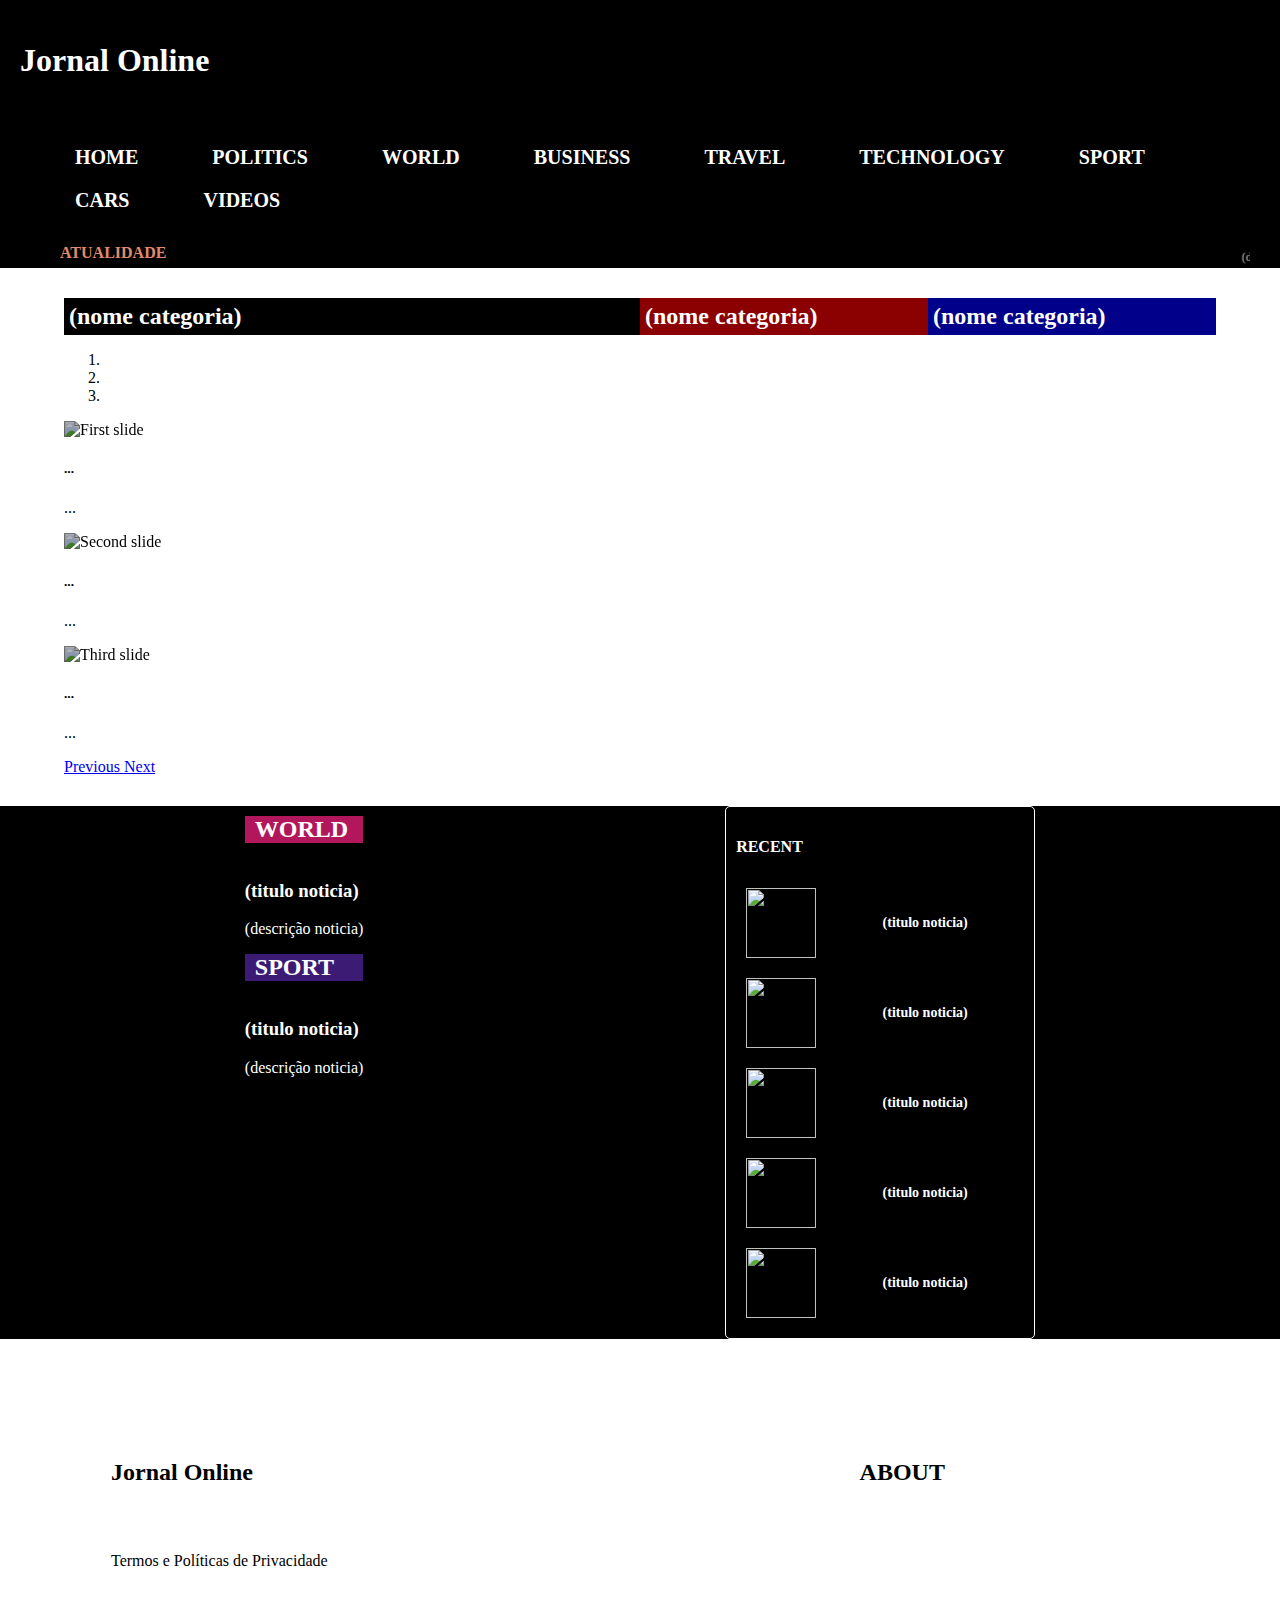
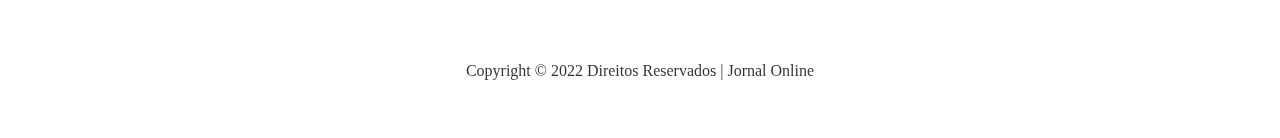
==== index.html @ f09ad340 "principal" ====
<!DOCTYPE html>
<html lang="en">
<head>
    <meta charset="UTF-8">
    <meta http-equiv="X-UA-Compatible" content="IE=edge">
    <meta name="viewport" content="width=device-width, initial-scale=1.0">
    <title>Jornal Online</title>
    <link rel="stylesheet" href="https://use.fontawesome.com/releases/v5.7.1/css/all.css" integrity="sha384-fnmOCqbTlWIlj8LyTjo7mOUStjsKC4pOpQbqyi7RrhN7udi9RwhKkMHpvLbHG9Sr" crossorigin="anonymous">
    <link rel="stylesheet" href="https://maxcdn.bootstrapcdn.com/bootstrap/4.0.0/css/bootstrap.min.css" integrity="sha384-Gn5384xqQ1aoWXA+058RXPxPg6fy4IWvTNhOE263XmFcJlSAwiGgFAW/dAiS6JXm" crossorigin="anonymous">
    <link rel="stylesheet" type="text/css" href="css/style.css">
</head>
<body>
    <header>
        <div class="website-header">
            <h1>Jornal Online</h1>
            <div class="social-icons">
                <i class = "fab fa-facebook"></i>
                <i class = "fab fa-twitter"></i>
                <i class = "fab fa-instagram"></i>
                <i class = "fab fa-linkedin-in"></i>
                <i class="fab fa-youtube"></i>
            </div>
        </div>

        <nav class="navbar navbar-expand-md ">
            <!-- Brand -->
            
            <!-- Navbar links -->
            <div class="collapse navbar-collapse" id="collapsibleNavbar">
                <ul class="navbar-nav">
                <li class="nav-item">
                    <a class="nav-link" href="#">HOME</a>
                </li>
                <li class="nav-item">
                    <a class="nav-link" href="#">POLITICS</a>
                </li>
                <li class="nav-item">
                    <a class="nav-link" href="#">WORLD</a>
                </li> 
                    <li class="nav-item">
                    <a class="nav-link" href="#">BUSINESS</a>
                </li>
                <li class="nav-item">
                    <a class="nav-link" href="#">TRAVEL</a>
                </li>
                <li class="nav-item">
                    <a class="nav-link" href="#">TECHNOLOGY</a>
                </li> 
                    <li class="nav-item">
                    <a class="nav-link" href="#">SPORT</a>
                </li>
                <li class="nav-item">
                    <a class="nav-link" href="#">CARS</a>
                </li>
                <li class="nav-item">
                    <a class="nav-link" href="#">VIDEOS</a>
                </li> 
                </ul>
            </div> 
        </nav>

        <div class="breaking-news-section">
            <span id="btext">ATUALIDADE</span>
            <marquee direction="left" onmouseover="this.stop()" onmouseout="this.start()">
                <a href="#" class="breaking-news">
                    <p class="bntime">(data)</p>
                    (titulo noticia)
                </a>
                <a href="#" class="breaking-news">
                    <p class="bntime">(data)</p>
                    (titulo noticia)
                </a>
                <a href="#" class="breaking-news">
                    <p class="bntime">(data)</p>
                    (titulo noticia)
                </a>
            </marquee>
        </div>
    </header>

    <main>
        <article id="popular-news">
            <div id="featured">
                <h2>(nome categoria)</h2>
                <div id="carouselExampleIndicators" class="carousel slide" data-ride="carousel">
                    <ol class="carousel-indicators">
                      <li data-target="#carouselExampleIndicators" data-slide-to="0" class="active"></li>
                      <li data-target="#carouselExampleIndicators" data-slide-to="1"></li>
                      <li data-target="#carouselExampleIndicators" data-slide-to="2"></li>
                    </ol>
                    <div class="carousel-inner">
                      <div class="carousel-item active">
                        <img class="d-block w-100" src="..." alt="First slide">
                        <div class="carousel-caption d-none d-md-block">
                            <h5>...</h5>
                            <p>...</p>
                          </div>
                      </div>
                      <div class="carousel-item">
                        <img class="d-block w-100" src="..." alt="Second slide">
                        <div class="carousel-caption d-none d-md-block">
                            <h5>...</h5>
                            <p>...</p>
                          </div>
                      </div>
                      <div class="carousel-item">
                        <img class="d-block w-100" src="..." alt="Third slide">
                        <div class="carousel-caption d-none d-md-block">
                            <h5>...</h5>
                            <p>...</p>
                          </div>
                      </div>
                    </div>
                    <a class="carousel-control-prev" href="#carouselExampleIndicators" role="button" data-slide="prev">
                      <span class="carousel-control-prev-icon" aria-hidden="true"></span>
                      <span class="sr-only">Previous</span>
                    </a>
                    <a class="carousel-control-next" href="#carouselExampleIndicators" role="button" data-slide="next">
                      <span class="carousel-control-next-icon" aria-hidden="true"></span>
                      <span class="sr-only">Next</span>
                    </a>
                  </div>
            </div>
            <div id="latest">
                <h2>(nome categoria)</h2>
                <section class="news">
                    <div class="news-container">
                        <img src="" alt="">
                        <p class="popular-news-text"></p>
                    </div>
                </section>
                <section class="news">
                    <div class="news-container">
                        <img src="" alt="">
                        <p class="popular-news-text"></p>
                    </div>
                </section>
            </div>
            <div id="our-picks">
                <h2>(nome categoria)</h2>
                <section class="news">
                    <div class="news-container">
                        <img src="" alt="">
                        <p class="popular-news-text"></p>
                    </div>
                </section>
            </div>
        </article>

        <section class="more-news">
            <div class="new-section">
                <article class="world">
                    <h2>WORLD</h2>
                    <img src="">
                    <h3>(titulo noticia)</h3>
                    <p>(descrição noticia)</p>
                </article>
                <article class="sport">
                    <h2>SPORT</h2>
                    <img src="">
                    <h3>(titulo noticia)</h3>
                    <p>(descrição noticia)</p>
                </article>
            </div>
            <aside>
                <h4>RECENT</h4>
                <div class="recent-news">
                    <img src="">
                    <p>(titulo noticia)</p>
                </div>
                <div class="recent-news">
                    <img src="">
                    <p>(titulo noticia)</p>
                </div>
                <div class="recent-news">
                    <img src="">
                    <p>(titulo noticia)</p>
                </div>
                <div class="recent-news">
                    <img src="">
                    <p>(titulo noticia)</p>
                </div>
                <div class="recent-news">
                    <img src="">
                    <p>(titulo noticia)</p>
                </div>
            </aside>
        </section>
    </main>

    <footer>
        <div class="footer-container">
            <div class = "footer-left">
                <h2>Jornal Online</h2>
                <p></p>

                <span>Termos e Políticas de Privacidade</span></a>
            </div>

            <section class="about">
                <h2>ABOUT</h2>
                <div class="social-icons-footer">
                    <i class = "fab fa-facebook"></i>
                    <i class = "fab fa-twitter"></i>
                    <i class = "fab fa-instagram"></i>
                    <i class = "fab fa-linkedin-in"></i>
                    <i class="fab fa-youtube"></i>
                </div>
            </section>
        </div>
        <p>Copyright &copy; 2022 Direitos Reservados | Jornal Online</p>
    </footer>
</body>
</html>
---- css/style.css ----
:root{
    --colorBrown:#e08b6c;
}

body{
    padding: 0;
    margin: 0;
}

header{
    background-color: #000000;
    color: #ffffff;
}

.website-header{
    padding: 20px;
    height: 80px;
    display: flex;
    flex-wrap: wrap;
}

.website-header h1{
    margin: auto 0;
}

.social-icons{
    text-align: right;
    flex-grow: 1;
}

.social-icons i{
    margin: 0 7px;
    cursor: pointer;
}

#nav{
    background-color: #000000;
    height: 50px;
    margin-bottom: 20px;
}

#nav ul{
    margin: 20px 0 0 0;
}

.navbar-nav li{
    list-style: none;
    display: inline-block;
    padding: 10px 35px;
}

.navbar-nav li a{
    color: #fff;
    text-decoration: none;
    font-size: 20px;
    text-transform: uppercase;
    font-weight: 800;
}

.navbar-nav li a:hover{
    color: var(--colorBrown);
}

.breaking-news-section{
    padding: 0 30px 0 60px;
    display: flex;
    height: 30px;
}

#btext{
    width: 200px;
    font-size: 16px;
    text-transform: uppercase;
    color: var(--colorBrown);
    font-weight: 600;
    margin: auto 0;
}

.breaking-news{
    padding: 0 30px;
    color: #fff;
    font-weight: 800;
    display: inline-block;
    margin: auto 0;
}

.breaking-news:hover, .social-icons i:hover{
    color: var(--colorBrown);
    cursor: pointer;
}

.bntime{
    display: inline-block;
    color: rgba(255, 255, 255, 0.5);
    padding: 0 10px;
    font-size: 12px;

}

#popular-news{
    display: flex;
    flex-wrap: wrap;
    margin: 30px 5%;
}

#popular-news img{
    width: 100%;
    filter: brightness(0.7);
}

#popular-news h2{
    margin: 0;
    padding: 5px;
    color: #fff;
}

#featured h2{
    background-color: #000000;
}

#latest h2{
    background-color: darkred;
}

#our-picks h2{
    background-color: darkblue;
}

.carousel, .news-container{
    position: relative;
}

.popular-news-text{
    font-size: 14px;
    position: absolute;
    color: #fff;
    z-index: 2;
    bottom: 5px;
    font-size: 24px;
    font-weight: bolder;
    padding: 0 10px;
    transition-duration: 500ms;
}

#featured{
    flex: 2;
}

#latest, #our-picks{
    flex: 1;
}

.news-container:hover{
    cursor: pointer;
}

.news-container:hover > .popular-news-text{
    bottom: 10px;
}

.more-news{
    display: flex;
    flex-wrap: wrap;
    background-color: #000000;
    justify-content: space-around;
    color: #fff;
    padding: 0 5%;
    text-align: justify;
}

.more-news img{
    width: 100%;
}

.news-section{
    display: flex;
    flex-wrap: wrap;
    flex-basis: 70%;
    justify-content: space-between;
}

aside{
    flex-basis: 25%;
    padding: 10px;
    border: 1px solid #fff;
    margin: auto 0;
    border-radius: 5px;
}

.world, .sport{
    flex-basis: 45%;
}

.world h2{
    background-color: #b2175b;
    padding: 0 10px;
    margin: 10px 0 0 0;
}

.sport h2{
    background-color: #3c1b75;
    padding: 0 10px;
    margin: 10px 0 0 0;
}

.recent-news{
    display: flex;
}

.recent-news img{
    width: 70px;
    height: 70px;
    margin: 10px;
}

.recent-news p{
    font-size: 14px;
    font-weight: bold;
    margin: auto;
}

footer{
    background: #fff;
    color: #000000;
    padding: 30px;
}

.footer-container{
    display: flex;
    padding: 5%;
    justify-content: space-between;
    flex-wrap: wrap;
}

footer h2{
    padding: 10px 0;
}

.footer-left{
    margin: 0 20px;
    flex: 1;
}

.footer-left span{
    color: #000000;
}

.footer-container section{
    flex-basis: 30%;
}

.social-icons-footer{
    font-size: 37px;
    padding: 5px;
}

footer p{
    padding: 10px 0;
    line-height: 1.3;
}

footer > p{
    text-align: center;
    opacity: 0.8;
    margin-top: 20px;
}

@media only screen and (max-width: 600px){
    .website-header h1{
        font-size: 15px;
    }

    .breaking-news-section{
        padding: 10px;
        flex-wrap: wrap;
        height: 70px;
    }

    .navbar-collapse{
        background-color: #000000;
        z-index: 16;
    }

    #featured{
        flex: auto;
    }

    .news-section, aside, .world, .sport, .footer-container section{
        flex-basis: 100%;
    }

    .footer-container section{
        padding: 15px 0;
    }

    aside{
        border-width: 0;
    }
}
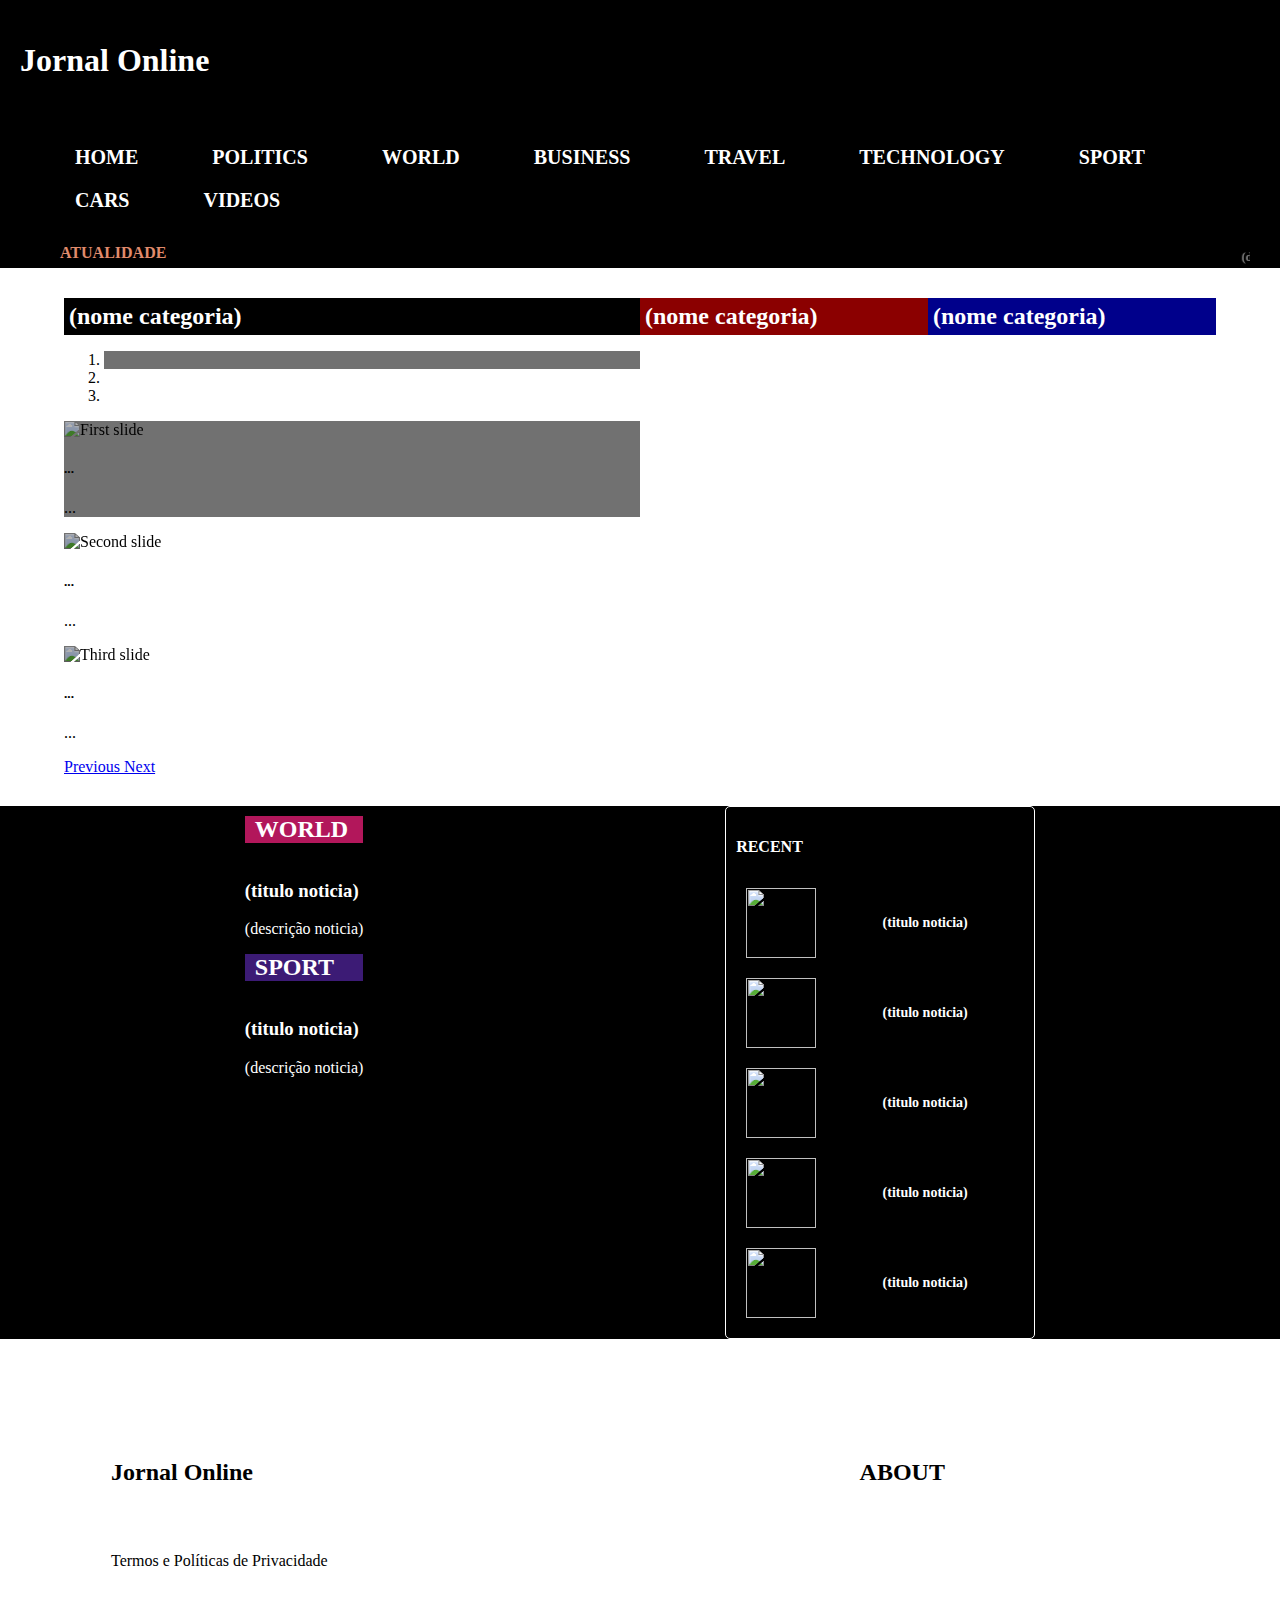
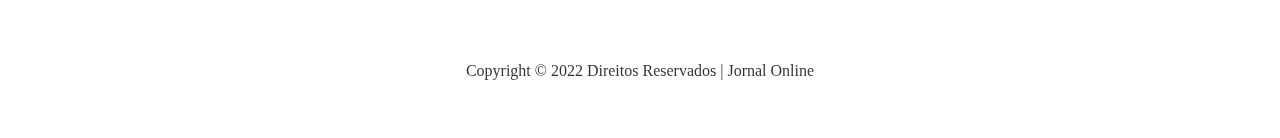
==== commit 9b1c127a: "add página carros + organização de ficheiros" ====
--- a/index.html
+++ b/index.html
@@ -1,214 +1,258 @@
 <!DOCTYPE html>
 <html lang="en">
-<head>
-    <meta charset="UTF-8">
-    <meta http-equiv="X-UA-Compatible" content="IE=edge">
-    <meta name="viewport" content="width=device-width, initial-scale=1.0">
+  <head>
+    <meta charset="UTF-8" />
+    <meta http-equiv="X-UA-Compatible" content="IE=edge" />
+    <meta name="viewport" content="width=device-width, initial-scale=1.0" />
     <title>Jornal Online</title>
-    <link rel="stylesheet" href="https://use.fontawesome.com/releases/v5.7.1/css/all.css" integrity="sha384-fnmOCqbTlWIlj8LyTjo7mOUStjsKC4pOpQbqyi7RrhN7udi9RwhKkMHpvLbHG9Sr" crossorigin="anonymous">
-    <link rel="stylesheet" href="https://maxcdn.bootstrapcdn.com/bootstrap/4.0.0/css/bootstrap.min.css" integrity="sha384-Gn5384xqQ1aoWXA+058RXPxPg6fy4IWvTNhOE263XmFcJlSAwiGgFAW/dAiS6JXm" crossorigin="anonymous">
-    <link rel="stylesheet" type="text/css" href="css/style.css">
-</head>
-<body>
+    <link
+      rel="stylesheet"
+      href="https://use.fontawesome.com/releases/v5.7.1/css/all.css"
+      integrity="sha384-fnmOCqbTlWIlj8LyTjo7mOUStjsKC4pOpQbqyi7RrhN7udi9RwhKkMHpvLbHG9Sr"
+      crossorigin="anonymous"
+    />
+    <link
+      rel="stylesheet"
+      href="https://maxcdn.bootstrapcdn.com/bootstrap/4.0.0/css/bootstrap.min.css"
+      integrity="sha384-Gn5384xqQ1aoWXA+058RXPxPg6fy4IWvTNhOE263XmFcJlSAwiGgFAW/dAiS6JXm"
+      crossorigin="anonymous"
+    />
+    <link rel="stylesheet" type="text/css" href="css/styles.css" />
+  </head>
+  <body>
     <header>
-        <div class="website-header">
-            <h1>Jornal Online</h1>
-            <div class="social-icons">
-                <i class = "fab fa-facebook"></i>
-                <i class = "fab fa-twitter"></i>
-                <i class = "fab fa-instagram"></i>
-                <i class = "fab fa-linkedin-in"></i>
-                <i class="fab fa-youtube"></i>
-            </div>
-        </div>
-
-        <nav class="navbar navbar-expand-md ">
-            <!-- Brand -->
-            
-            <!-- Navbar links -->
-            <div class="collapse navbar-collapse" id="collapsibleNavbar">
-                <ul class="navbar-nav">
-                <li class="nav-item">
-                    <a class="nav-link" href="#">HOME</a>
-                </li>
-                <li class="nav-item">
-                    <a class="nav-link" href="#">POLITICS</a>
-                </li>
-                <li class="nav-item">
-                    <a class="nav-link" href="#">WORLD</a>
-                </li> 
-                    <li class="nav-item">
-                    <a class="nav-link" href="#">BUSINESS</a>
-                </li>
-                <li class="nav-item">
-                    <a class="nav-link" href="#">TRAVEL</a>
-                </li>
-                <li class="nav-item">
-                    <a class="nav-link" href="#">TECHNOLOGY</a>
-                </li> 
-                    <li class="nav-item">
-                    <a class="nav-link" href="#">SPORT</a>
-                </li>
-                <li class="nav-item">
-                    <a class="nav-link" href="#">CARS</a>
-                </li>
-                <li class="nav-item">
-                    <a class="nav-link" href="#">VIDEOS</a>
-                </li> 
-                </ul>
-            </div> 
-        </nav>
-
-        <div class="breaking-news-section">
-            <span id="btext">ATUALIDADE</span>
-            <marquee direction="left" onmouseover="this.stop()" onmouseout="this.start()">
-                <a href="#" class="breaking-news">
-                    <p class="bntime">(data)</p>
-                    (titulo noticia)
-                </a>
-                <a href="#" class="breaking-news">
-                    <p class="bntime">(data)</p>
-                    (titulo noticia)
-                </a>
-                <a href="#" class="breaking-news">
-                    <p class="bntime">(data)</p>
-                    (titulo noticia)
-                </a>
-            </marquee>
-        </div>
+      <div class="website-header">
+        <h1>Jornal Online</h1>
+        <div class="social-icons">
+          <i class="fab fa-facebook"></i>
+          <i class="fab fa-twitter"></i>
+          <i class="fab fa-instagram"></i>
+          <i class="fab fa-linkedin-in"></i>
+          <i class="fab fa-youtube"></i>
+        </div>
+      </div>
+
+      <nav class="navbar navbar-expand-md">
+        <!-- Brand -->
+
+        <!-- Navbar links -->
+        <div class="collapse navbar-collapse" id="collapsibleNavbar">
+          <ul class="navbar-nav">
+            <li class="nav-item">
+              <a class="nav-link" href="#">HOME</a>
+            </li>
+            <li class="nav-item">
+              <a class="nav-link" href="#">POLITICS</a>
+            </li>
+            <li class="nav-item">
+              <a class="nav-link" href="#">WORLD</a>
+            </li>
+            <li class="nav-item">
+              <a class="nav-link" href="#">BUSINESS</a>
+            </li>
+            <li class="nav-item">
+              <a class="nav-link" href="#">TRAVEL</a>
+            </li>
+            <li class="nav-item">
+              <a class="nav-link" href="#">TECHNOLOGY</a>
+            </li>
+            <li class="nav-item">
+              <a class="nav-link" href="#">SPORT</a>
+            </li>
+            <li class="nav-item">
+              <a class="nav-link" href="./html/cars.html">CARS</a>
+            </li>
+            <li class="nav-item">
+              <a class="nav-link" href="#">VIDEOS</a>
+            </li>
+          </ul>
+        </div>
+      </nav>
+
+      <div class="breaking-news-section">
+        <span id="btext">ATUALIDADE</span>
+        <marquee
+          direction="left"
+          onmouseover="this.stop()"
+          onmouseout="this.start()"
+        >
+          <a href="#" class="breaking-news">
+            <p class="bntime">(data)</p>
+            (titulo noticia)
+          </a>
+          <a href="#" class="breaking-news">
+            <p class="bntime">(data)</p>
+            (titulo noticia)
+          </a>
+          <a href="#" class="breaking-news">
+            <p class="bntime">(data)</p>
+            (titulo noticia)
+          </a>
+        </marquee>
+      </div>
     </header>
 
     <main>
-        <article id="popular-news">
-            <div id="featured">
-                <h2>(nome categoria)</h2>
-                <div id="carouselExampleIndicators" class="carousel slide" data-ride="carousel">
-                    <ol class="carousel-indicators">
-                      <li data-target="#carouselExampleIndicators" data-slide-to="0" class="active"></li>
-                      <li data-target="#carouselExampleIndicators" data-slide-to="1"></li>
-                      <li data-target="#carouselExampleIndicators" data-slide-to="2"></li>
-                    </ol>
-                    <div class="carousel-inner">
-                      <div class="carousel-item active">
-                        <img class="d-block w-100" src="..." alt="First slide">
-                        <div class="carousel-caption d-none d-md-block">
-                            <h5>...</h5>
-                            <p>...</p>
-                          </div>
-                      </div>
-                      <div class="carousel-item">
-                        <img class="d-block w-100" src="..." alt="Second slide">
-                        <div class="carousel-caption d-none d-md-block">
-                            <h5>...</h5>
-                            <p>...</p>
-                          </div>
-                      </div>
-                      <div class="carousel-item">
-                        <img class="d-block w-100" src="..." alt="Third slide">
-                        <div class="carousel-caption d-none d-md-block">
-                            <h5>...</h5>
-                            <p>...</p>
-                          </div>
-                      </div>
-                    </div>
-                    <a class="carousel-control-prev" href="#carouselExampleIndicators" role="button" data-slide="prev">
-                      <span class="carousel-control-prev-icon" aria-hidden="true"></span>
-                      <span class="sr-only">Previous</span>
-                    </a>
-                    <a class="carousel-control-next" href="#carouselExampleIndicators" role="button" data-slide="next">
-                      <span class="carousel-control-next-icon" aria-hidden="true"></span>
-                      <span class="sr-only">Next</span>
-                    </a>
-                  </div>
-            </div>
-            <div id="latest">
-                <h2>(nome categoria)</h2>
-                <section class="news">
-                    <div class="news-container">
-                        <img src="" alt="">
-                        <p class="popular-news-text"></p>
-                    </div>
-                </section>
-                <section class="news">
-                    <div class="news-container">
-                        <img src="" alt="">
-                        <p class="popular-news-text"></p>
-                    </div>
-                </section>
-            </div>
-            <div id="our-picks">
-                <h2>(nome categoria)</h2>
-                <section class="news">
-                    <div class="news-container">
-                        <img src="" alt="">
-                        <p class="popular-news-text"></p>
-                    </div>
-                </section>
-            </div>
-        </article>
-
-        <section class="more-news">
-            <div class="new-section">
-                <article class="world">
-                    <h2>WORLD</h2>
-                    <img src="">
-                    <h3>(titulo noticia)</h3>
-                    <p>(descrição noticia)</p>
-                </article>
-                <article class="sport">
-                    <h2>SPORT</h2>
-                    <img src="">
-                    <h3>(titulo noticia)</h3>
-                    <p>(descrição noticia)</p>
-                </article>
-            </div>
-            <aside>
-                <h4>RECENT</h4>
-                <div class="recent-news">
-                    <img src="">
-                    <p>(titulo noticia)</p>
+      <article id="popular-news">
+        <div id="featured">
+          <h2>(nome categoria)</h2>
+          <div
+            id="carouselExampleIndicators"
+            class="carousel slide"
+            data-ride="carousel"
+          >
+            <ol class="carousel-indicators">
+              <li
+                data-target="#carouselExampleIndicators"
+                data-slide-to="0"
+                class="active"
+              ></li>
+              <li
+                data-target="#carouselExampleIndicators"
+                data-slide-to="1"
+              ></li>
+              <li
+                data-target="#carouselExampleIndicators"
+                data-slide-to="2"
+              ></li>
+            </ol>
+            <div class="carousel-inner">
+              <div class="carousel-item active">
+                <img class="d-block w-100" src="..." alt="First slide" />
+                <div class="carousel-caption d-none d-md-block">
+                  <h5>...</h5>
+                  <p>...</p>
                 </div>
-                <div class="recent-news">
-                    <img src="">
-                    <p>(titulo noticia)</p>
+              </div>
+              <div class="carousel-item">
+                <img class="d-block w-100" src="..." alt="Second slide" />
+                <div class="carousel-caption d-none d-md-block">
+                  <h5>...</h5>
+                  <p>...</p>
                 </div>
-                <div class="recent-news">
-                    <img src="">
-                    <p>(titulo noticia)</p>
+              </div>
+              <div class="carousel-item">
+                <img class="d-block w-100" src="..." alt="Third slide" />
+                <div class="carousel-caption d-none d-md-block">
+                  <h5>...</h5>
+                  <p>...</p>
                 </div>
-                <div class="recent-news">
-                    <img src="">
-                    <p>(titulo noticia)</p>
-                </div>
-                <div class="recent-news">
-                    <img src="">
-                    <p>(titulo noticia)</p>
-                </div>
-            </aside>
+              </div>
+            </div>
+            <a
+              class="carousel-control-prev"
+              href="#carouselExampleIndicators"
+              role="button"
+              data-slide="prev"
+            >
+              <span
+                class="carousel-control-prev-icon"
+                aria-hidden="true"
+              ></span>
+              <span class="sr-only">Previous</span>
+            </a>
+            <a
+              class="carousel-control-next"
+              href="#carouselExampleIndicators"
+              role="button"
+              data-slide="next"
+            >
+              <span
+                class="carousel-control-next-icon"
+                aria-hidden="true"
+              ></span>
+              <span class="sr-only">Next</span>
+            </a>
+          </div>
+        </div>
+        <div id="latest">
+          <h2>(nome categoria)</h2>
+          <section class="news">
+            <div class="news-container">
+              <img src="" alt="" />
+              <p class="popular-news-text"></p>
+            </div>
+          </section>
+          <section class="news">
+            <div class="news-container">
+              <img src="" alt="" />
+              <p class="popular-news-text"></p>
+            </div>
+          </section>
+        </div>
+        <div id="our-picks">
+          <h2>(nome categoria)</h2>
+          <section class="news">
+            <div class="news-container">
+              <img src="" alt="" />
+              <p class="popular-news-text"></p>
+            </div>
+          </section>
+        </div>
+      </article>
+
+      <section class="more-news">
+        <div class="new-section">
+          <article class="world">
+            <h2>WORLD</h2>
+            <img src="" />
+            <h3>(titulo noticia)</h3>
+            <p>(descrição noticia)</p>
+          </article>
+          <article class="sport">
+            <h2>SPORT</h2>
+            <img src="" />
+            <h3>(titulo noticia)</h3>
+            <p>(descrição noticia)</p>
+          </article>
+        </div>
+        <aside>
+          <h4>RECENT</h4>
+          <div class="recent-news">
+            <img src="" />
+            <p>(titulo noticia)</p>
+          </div>
+          <div class="recent-news">
+            <img src="" />
+            <p>(titulo noticia)</p>
+          </div>
+          <div class="recent-news">
+            <img src="" />
+            <p>(titulo noticia)</p>
+          </div>
+          <div class="recent-news">
+            <img src="" />
+            <p>(titulo noticia)</p>
+          </div>
+          <div class="recent-news">
+            <img src="" />
+            <p>(titulo noticia)</p>
+          </div>
+        </aside>
+      </section>
+    </main>
+
+    <footer>
+      <div class="footer-container">
+        <div class="footer-left">
+          <h2>Jornal Online</h2>
+          <p></p>
+
+          <span>Termos e Políticas de Privacidade</span>
+        </div>
+
+        <section class="about">
+          <h2>ABOUT</h2>
+          <div class="social-icons-footer">
+            <i class="fab fa-facebook"></i>
+            <i class="fab fa-twitter"></i>
+            <i class="fab fa-instagram"></i>
+            <i class="fab fa-linkedin-in"></i>
+            <i class="fab fa-youtube"></i>
+          </div>
         </section>
-    </main>
-
-    <footer>
-        <div class="footer-container">
-            <div class = "footer-left">
-                <h2>Jornal Online</h2>
-                <p></p>
-
-                <span>Termos e Políticas de Privacidade</span></a>
-            </div>
-
-            <section class="about">
-                <h2>ABOUT</h2>
-                <div class="social-icons-footer">
-                    <i class = "fab fa-facebook"></i>
-                    <i class = "fab fa-twitter"></i>
-                    <i class = "fab fa-instagram"></i>
-                    <i class = "fab fa-linkedin-in"></i>
-                    <i class="fab fa-youtube"></i>
-                </div>
-            </section>
-        </div>
-        <p>Copyright &copy; 2022 Direitos Reservados | Jornal Online</p>
+      </div>
+      <p>Copyright &copy; 2022 Direitos Reservados | Jornal Online</p>
     </footer>
-</body>
-</html>+  </body>
+</html>
--- a/css/styles.css
+++ b/css/styles.css
@@ -0,0 +1,454 @@
+:root {
+  --colorBrown: #e08b6c;
+}
+
+html,
+body {
+  padding: 0;
+  margin: 0;
+  scroll-behavior: smooth;
+  height: 100vh;
+  box-sizing: border-box;
+}
+
+header {
+  background-color: #000000;
+  color: #ffffff;
+}
+
+.website-header {
+  padding: 20px;
+  height: 80px;
+  display: flex;
+  flex-wrap: wrap;
+}
+
+.website-header h1 {
+  margin: auto 0;
+}
+
+.social-icons {
+  text-align: right;
+  flex-grow: 1;
+}
+
+.social-icons i {
+  margin: 0 7px;
+  cursor: pointer;
+}
+
+#nav {
+  background-color: #000000;
+  height: 50px;
+  margin-bottom: 20px;
+}
+
+#nav ul {
+  margin: 20px 0 0 0;
+}
+
+.navbar-nav li {
+  list-style: none;
+  display: inline-block;
+  padding: 10px 35px;
+}
+
+.navbar-nav li a {
+  color: #fff;
+  text-decoration: none;
+  font-size: 20px;
+  text-transform: uppercase;
+  font-weight: 800;
+}
+
+.navbar-nav li a:hover {
+  color: var(--colorBrown);
+}
+
+.breaking-news-section {
+  padding: 0 30px 0 60px;
+  display: flex;
+  height: 30px;
+}
+
+#btext {
+  width: 200px;
+  font-size: 16px;
+  text-transform: uppercase;
+  color: var(--colorBrown);
+  font-weight: 600;
+  margin: auto 0;
+}
+
+.breaking-news {
+  padding: 0 30px;
+  color: #fff;
+  font-weight: 800;
+  display: inline-block;
+  margin: auto 0;
+}
+
+.breaking-news:hover,
+.social-icons i:hover {
+  color: var(--colorBrown);
+  cursor: pointer;
+}
+
+.bntime {
+  display: inline-block;
+  color: rgba(255, 255, 255, 0.5);
+  padding: 0 10px;
+  font-size: 12px;
+}
+
+#popular-news {
+  display: flex;
+  flex-wrap: wrap;
+  margin: 30px 5%;
+}
+
+#popular-news img {
+  width: 100%;
+  filter: brightness(0.7);
+}
+
+#popular-news h2 {
+  margin: 0;
+  padding: 5px;
+  color: #fff;
+}
+
+#featured h2 {
+  background-color: #000000;
+}
+
+#latest h2 {
+  background-color: darkred;
+}
+
+#our-picks h2 {
+  background-color: darkblue;
+}
+
+.carousel,
+.news-container {
+  position: relative;
+}
+
+.popular-news-text {
+  font-size: 14px;
+  position: absolute;
+  color: #fff;
+  z-index: 2;
+  bottom: 5px;
+  font-size: 24px;
+  font-weight: bolder;
+  padding: 0 10px;
+  transition-duration: 500ms;
+}
+
+#featured {
+  flex: 2;
+}
+
+#latest,
+#our-picks {
+  flex: 1;
+}
+
+.news-container:hover {
+  cursor: pointer;
+}
+
+.news-container:hover > .popular-news-text {
+  bottom: 10px;
+}
+
+.more-news {
+  display: flex;
+  flex-wrap: wrap;
+  background-color: #000000;
+  justify-content: space-around;
+  color: #fff;
+  padding: 0 5%;
+  text-align: justify;
+}
+
+.more-news img {
+  width: 100%;
+}
+
+.news-section {
+  display: flex;
+  flex-wrap: wrap;
+  flex-basis: 70%;
+  justify-content: space-between;
+}
+
+aside {
+  flex-basis: 25%;
+  padding: 10px;
+  border: 1px solid #fff;
+  margin: auto 0;
+  border-radius: 5px;
+}
+
+.world,
+.sport {
+  flex-basis: 45%;
+}
+
+.world h2 {
+  background-color: #b2175b;
+  padding: 0 10px;
+  margin: 10px 0 0 0;
+}
+
+.sport h2 {
+  background-color: #3c1b75;
+  padding: 0 10px;
+  margin: 10px 0 0 0;
+}
+
+.recent-news {
+  display: flex;
+}
+
+.recent-news img {
+  width: 70px;
+  height: 70px;
+  margin: 10px;
+}
+
+.recent-news p {
+  font-size: 14px;
+  font-weight: bold;
+  margin: auto;
+}
+
+footer {
+  background: #fff;
+  color: #000000;
+  padding: 30px;
+}
+
+footer-news {
+  color: black;
+}
+
+.footer-container {
+  display: flex;
+  padding: 5%;
+  justify-content: space-between;
+  flex-wrap: wrap;
+}
+
+.footer-container-news {
+  display: flex;
+  padding: 5%;
+  justify-content: space-between;
+  flex-wrap: wrap;
+  background-color: black;
+  color: white;
+}
+
+footer h2 {
+  padding: 10px 0;
+}
+
+.footer-left {
+  margin: 0 20px;
+  flex: 1;
+}
+
+.footer-left-news {
+  margin: 0 20px;
+  flex: 1;
+}
+
+.footer-left span {
+  color: #000000;
+}
+.footer-left-news span {
+  color: white;
+}
+
+.footer-container section {
+  flex-basis: 30%;
+}
+
+.footer-container-news section {
+  flex-basis: 30%;
+}
+
+.social-icons-footer {
+  font-size: 37px;
+  padding: 5px;
+}
+
+footer p {
+  padding: 10px 0;
+  line-height: 1.3;
+}
+
+footer > p {
+  text-align: center;
+  opacity: 0.8;
+  margin-top: 20px;
+}
+
+@media only screen and (max-width: 600px) {
+  .website-header h1 {
+    font-size: 15px;
+  }
+
+  .breaking-news-section {
+    padding: 10px;
+    flex-wrap: wrap;
+    height: 70px;
+  }
+
+  .navbar-collapse {
+    background-color: #000000;
+    z-index: 16;
+  }
+
+  #featured {
+    flex: auto;
+  }
+
+  .news-section,
+  aside,
+  .world,
+  .sport,
+  .footer-container section {
+    flex-basis: 100%;
+  }
+
+  .footer-container section {
+    padding: 15px 0;
+  }
+
+  aside {
+    border-width: 0;
+  }
+}
+
+/*#region ============= CARROS ============= */
+.main-container {
+  display: block;
+  width: 65vw;
+  flex-wrap: wrap;
+  justify-content: right;
+  margin: 0 5%;
+}
+
+.main-container h1 {
+  display: flex;
+  justify-content: center;
+  text-align: left;
+  text-transform: uppercase;
+  font-size: 30px;
+  font-weight: 800;
+  margin: 0;
+  padding: 10px 0;
+  color: var(--colorBrown);
+}
+
+.main-container img {
+  display: block;
+  margin: 0 auto;
+  margin-top: 15px;
+  margin-bottom: 15px;
+  width: 70%;
+  border-radius: 8px;
+  box-shadow: 5px 5px 5px rgba(0, 0, 0, 0.2);
+}
+
+.main-container p {
+  display: flex;
+  font-size: 20px;
+  text-align: justify;
+  margin: 0;
+  padding: 10px 0;
+}
+
+.slideshow-container {
+  max-width: 1000px;
+  position: relative;
+  margin: auto;
+}
+
+.mySlides {
+  display: none;
+}
+
+.prev,
+.next {
+  cursor: pointer;
+  position: absolute;
+  top: 50%;
+  width: auto;
+  margin-top: -22px;
+  padding: 16px;
+  color: white;
+  font-weight: bold;
+  font-size: 18px;
+  transition: 0.6s ease;
+  border-radius: 0 3px 3px 0;
+  user-select: none;
+}
+
+.next {
+  right: 140px;
+  border-radius: 3px 0 0 3px;
+}
+
+.prev {
+  left: 140px;
+  border-radius: 0 3px 3px 0;
+}
+
+.prev:hover,
+.next:hover {
+  background-color: rgba(0, 0, 0, 0.8);
+}
+
+.numbertext {
+  color: #f2f2f2;
+  font-size: 12px;
+  padding: 8px 12px;
+  position: absolute;
+  top: 0;
+}
+
+.dot {
+  cursor: pointer;
+  height: 15px;
+  width: 15px;
+  margin: 0 2px;
+  background-color: #bbb;
+  border-radius: 50%;
+  display: inline-block;
+  transition: background-color 0.6s ease;
+}
+
+.active,
+.dot:hover {
+  background-color: #717171;
+}
+
+.fade {
+  animation-name: fade;
+  animation-duration: 1.5s;
+}
+
+@keyframes fade {
+  from {
+    opacity: 0.4;
+  }
+  to {
+    opacity: 1;
+  }
+}
+/*#endregion  */
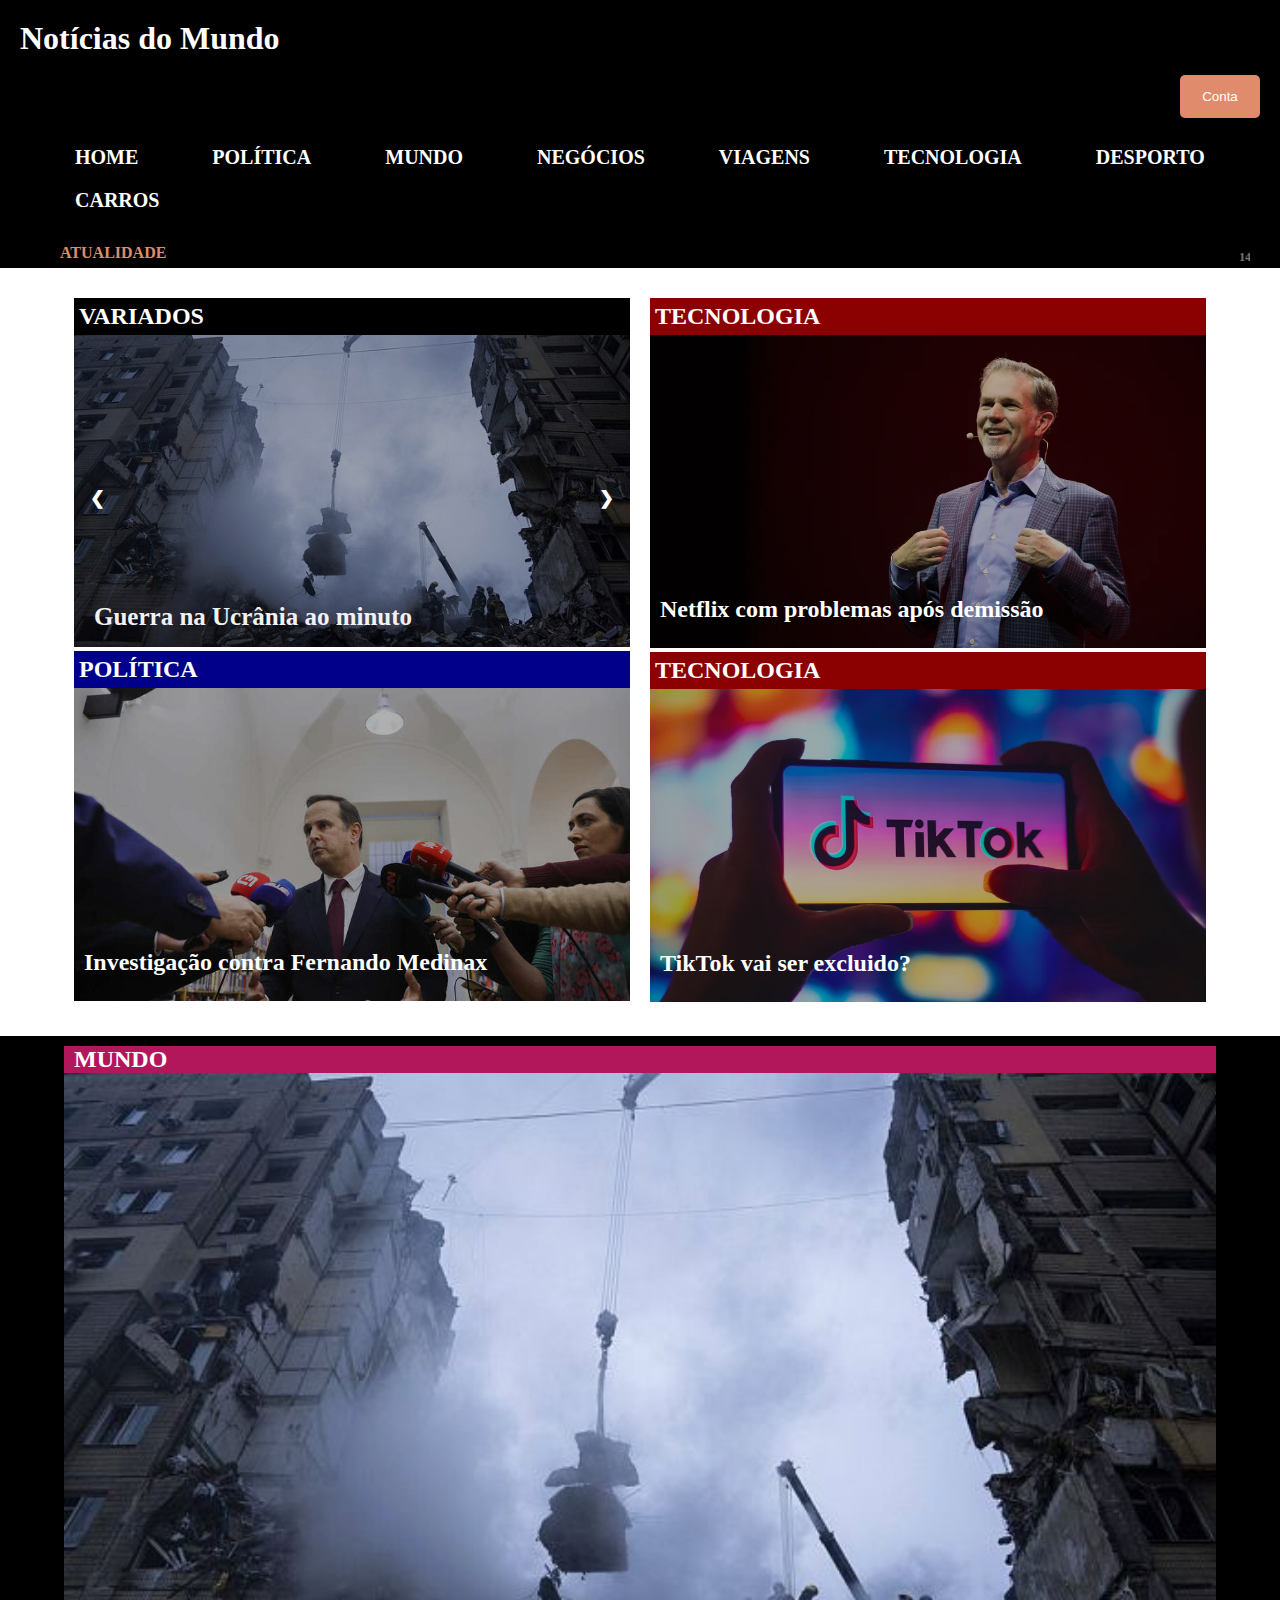
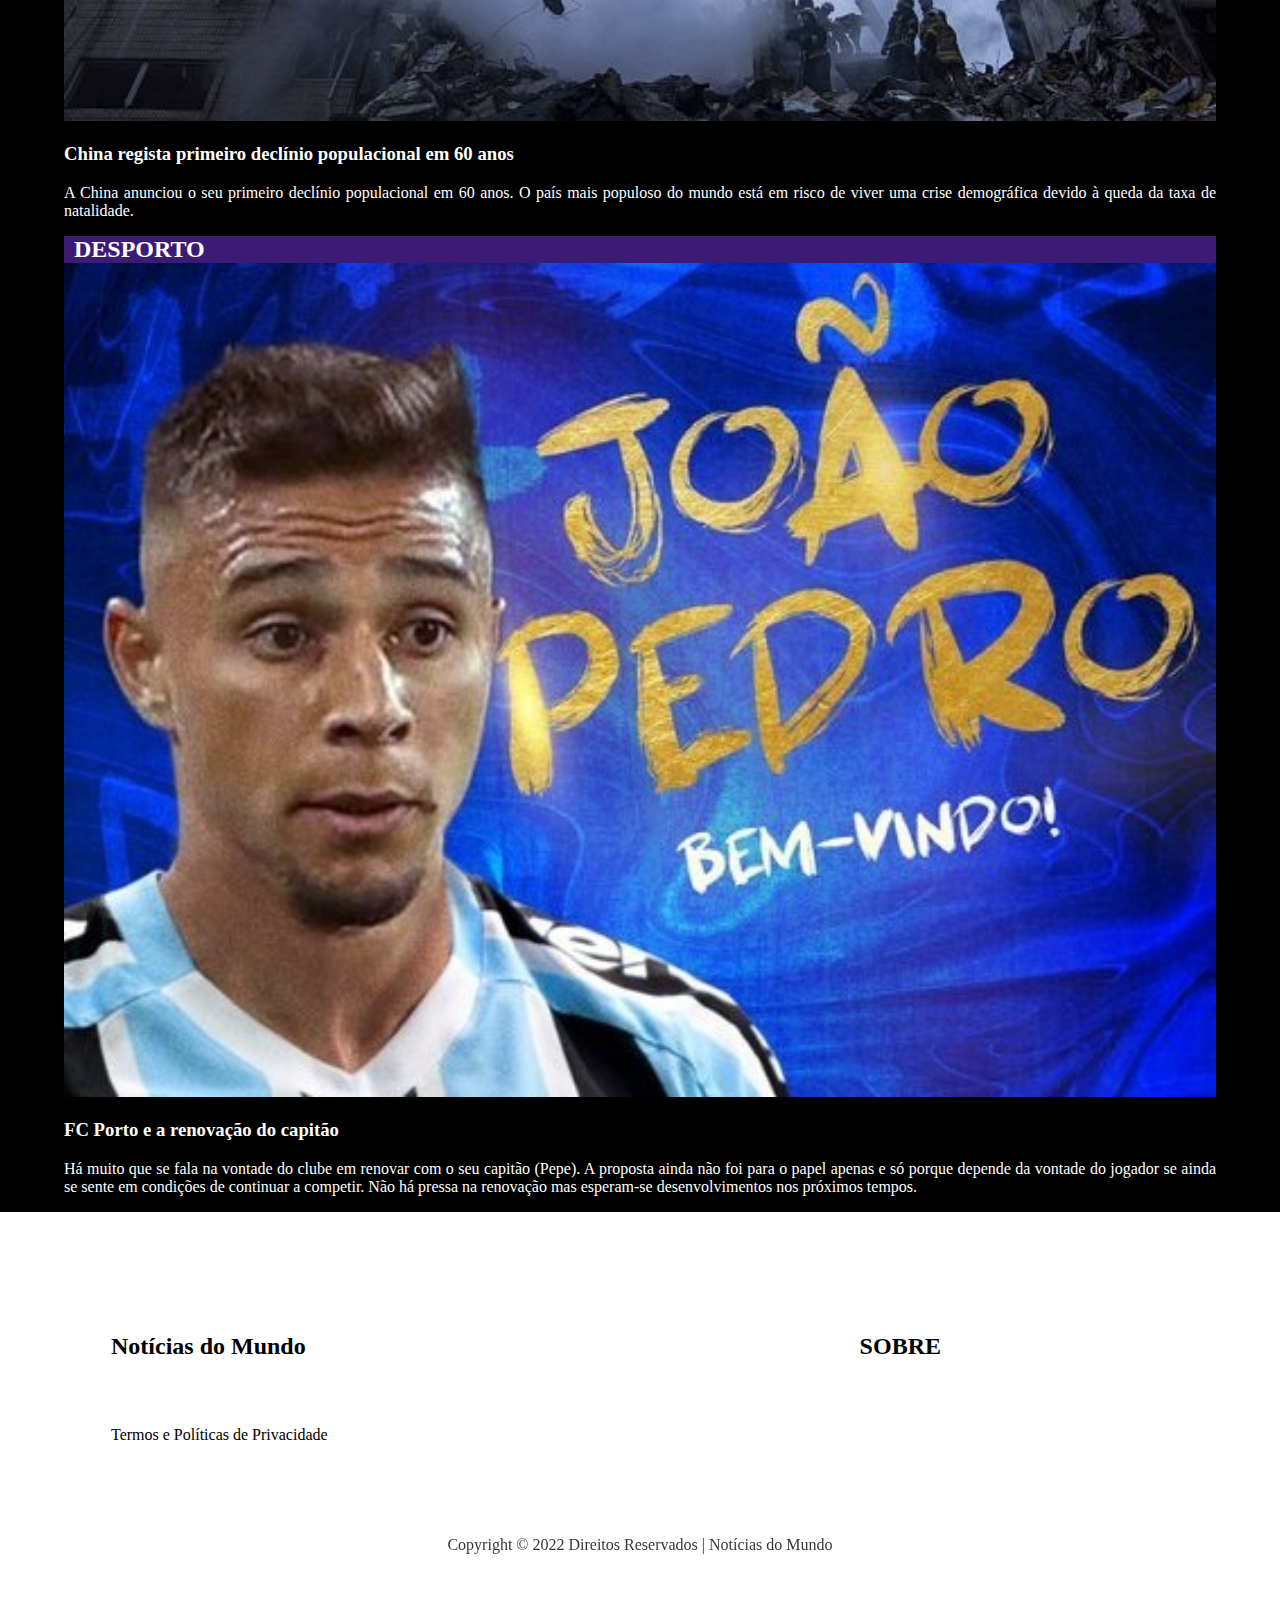
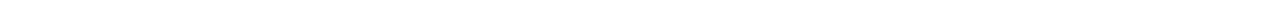
==== commit f9ed4f1f: "changes" ====
--- a/index.html
+++ b/index.html
@@ -1,258 +1,235 @@
-<!DOCTYPE html>
-<html lang="en">
-  <head>
-    <meta charset="UTF-8" />
-    <meta http-equiv="X-UA-Compatible" content="IE=edge" />
-    <meta name="viewport" content="width=device-width, initial-scale=1.0" />
-    <title>Jornal Online</title>
-    <link
-      rel="stylesheet"
-      href="https://use.fontawesome.com/releases/v5.7.1/css/all.css"
-      integrity="sha384-fnmOCqbTlWIlj8LyTjo7mOUStjsKC4pOpQbqyi7RrhN7udi9RwhKkMHpvLbHG9Sr"
-      crossorigin="anonymous"
-    />
-    <link
-      rel="stylesheet"
-      href="https://maxcdn.bootstrapcdn.com/bootstrap/4.0.0/css/bootstrap.min.css"
-      integrity="sha384-Gn5384xqQ1aoWXA+058RXPxPg6fy4IWvTNhOE263XmFcJlSAwiGgFAW/dAiS6JXm"
-      crossorigin="anonymous"
-    />
-    <link rel="stylesheet" type="text/css" href="css/styles.css" />
-  </head>
-  <body>
-    <header>
-      <div class="website-header">
-        <h1>Jornal Online</h1>
-        <div class="social-icons">
-          <i class="fab fa-facebook"></i>
-          <i class="fab fa-twitter"></i>
-          <i class="fab fa-instagram"></i>
-          <i class="fab fa-linkedin-in"></i>
-          <i class="fab fa-youtube"></i>
-        </div>
-      </div>
-
-      <nav class="navbar navbar-expand-md">
-        <!-- Brand -->
-
-        <!-- Navbar links -->
-        <div class="collapse navbar-collapse" id="collapsibleNavbar">
-          <ul class="navbar-nav">
-            <li class="nav-item">
-              <a class="nav-link" href="#">HOME</a>
-            </li>
-            <li class="nav-item">
-              <a class="nav-link" href="#">POLITICS</a>
-            </li>
-            <li class="nav-item">
-              <a class="nav-link" href="#">WORLD</a>
-            </li>
-            <li class="nav-item">
-              <a class="nav-link" href="#">BUSINESS</a>
-            </li>
-            <li class="nav-item">
-              <a class="nav-link" href="#">TRAVEL</a>
-            </li>
-            <li class="nav-item">
-              <a class="nav-link" href="#">TECHNOLOGY</a>
-            </li>
-            <li class="nav-item">
-              <a class="nav-link" href="#">SPORT</a>
-            </li>
-            <li class="nav-item">
-              <a class="nav-link" href="./html/cars.html">CARS</a>
-            </li>
-            <li class="nav-item">
-              <a class="nav-link" href="#">VIDEOS</a>
-            </li>
-          </ul>
-        </div>
-      </nav>
-
-      <div class="breaking-news-section">
-        <span id="btext">ATUALIDADE</span>
-        <marquee
-          direction="left"
-          onmouseover="this.stop()"
-          onmouseout="this.start()"
-        >
-          <a href="#" class="breaking-news">
-            <p class="bntime">(data)</p>
-            (titulo noticia)
-          </a>
-          <a href="#" class="breaking-news">
-            <p class="bntime">(data)</p>
-            (titulo noticia)
-          </a>
-          <a href="#" class="breaking-news">
-            <p class="bntime">(data)</p>
-            (titulo noticia)
-          </a>
-        </marquee>
-      </div>
-    </header>
-
-    <main>
-      <article id="popular-news">
-        <div id="featured">
-          <h2>(nome categoria)</h2>
-          <div
-            id="carouselExampleIndicators"
-            class="carousel slide"
-            data-ride="carousel"
-          >
-            <ol class="carousel-indicators">
-              <li
-                data-target="#carouselExampleIndicators"
-                data-slide-to="0"
-                class="active"
-              ></li>
-              <li
-                data-target="#carouselExampleIndicators"
-                data-slide-to="1"
-              ></li>
-              <li
-                data-target="#carouselExampleIndicators"
-                data-slide-to="2"
-              ></li>
-            </ol>
-            <div class="carousel-inner">
-              <div class="carousel-item active">
-                <img class="d-block w-100" src="..." alt="First slide" />
-                <div class="carousel-caption d-none d-md-block">
-                  <h5>...</h5>
-                  <p>...</p>
-                </div>
-              </div>
-              <div class="carousel-item">
-                <img class="d-block w-100" src="..." alt="Second slide" />
-                <div class="carousel-caption d-none d-md-block">
-                  <h5>...</h5>
-                  <p>...</p>
-                </div>
-              </div>
-              <div class="carousel-item">
-                <img class="d-block w-100" src="..." alt="Third slide" />
-                <div class="carousel-caption d-none d-md-block">
-                  <h5>...</h5>
-                  <p>...</p>
-                </div>
-              </div>
-            </div>
-            <a
-              class="carousel-control-prev"
-              href="#carouselExampleIndicators"
-              role="button"
-              data-slide="prev"
-            >
-              <span
-                class="carousel-control-prev-icon"
-                aria-hidden="true"
-              ></span>
-              <span class="sr-only">Previous</span>
-            </a>
-            <a
-              class="carousel-control-next"
-              href="#carouselExampleIndicators"
-              role="button"
-              data-slide="next"
-            >
-              <span
-                class="carousel-control-next-icon"
-                aria-hidden="true"
-              ></span>
-              <span class="sr-only">Next</span>
-            </a>
-          </div>
-        </div>
-        <div id="latest">
-          <h2>(nome categoria)</h2>
-          <section class="news">
-            <div class="news-container">
-              <img src="" alt="" />
-              <p class="popular-news-text"></p>
-            </div>
-          </section>
-          <section class="news">
-            <div class="news-container">
-              <img src="" alt="" />
-              <p class="popular-news-text"></p>
-            </div>
-          </section>
-        </div>
-        <div id="our-picks">
-          <h2>(nome categoria)</h2>
-          <section class="news">
-            <div class="news-container">
-              <img src="" alt="" />
-              <p class="popular-news-text"></p>
-            </div>
-          </section>
-        </div>
-      </article>
-
-      <section class="more-news">
-        <div class="new-section">
-          <article class="world">
-            <h2>WORLD</h2>
-            <img src="" />
-            <h3>(titulo noticia)</h3>
-            <p>(descrição noticia)</p>
-          </article>
-          <article class="sport">
-            <h2>SPORT</h2>
-            <img src="" />
-            <h3>(titulo noticia)</h3>
-            <p>(descrição noticia)</p>
-          </article>
-        </div>
-        <aside>
-          <h4>RECENT</h4>
-          <div class="recent-news">
-            <img src="" />
-            <p>(titulo noticia)</p>
-          </div>
-          <div class="recent-news">
-            <img src="" />
-            <p>(titulo noticia)</p>
-          </div>
-          <div class="recent-news">
-            <img src="" />
-            <p>(titulo noticia)</p>
-          </div>
-          <div class="recent-news">
-            <img src="" />
-            <p>(titulo noticia)</p>
-          </div>
-          <div class="recent-news">
-            <img src="" />
-            <p>(titulo noticia)</p>
-          </div>
-        </aside>
-      </section>
-    </main>
-
-    <footer>
-      <div class="footer-container">
-        <div class="footer-left">
-          <h2>Jornal Online</h2>
-          <p></p>
-
-          <span>Termos e Políticas de Privacidade</span>
-        </div>
-
-        <section class="about">
-          <h2>ABOUT</h2>
-          <div class="social-icons-footer">
-            <i class="fab fa-facebook"></i>
-            <i class="fab fa-twitter"></i>
-            <i class="fab fa-instagram"></i>
-            <i class="fab fa-linkedin-in"></i>
-            <i class="fab fa-youtube"></i>
-          </div>
-        </section>
-      </div>
-      <p>Copyright &copy; 2022 Direitos Reservados | Jornal Online</p>
-    </footer>
-  </body>
-</html>
+<!DOCTYPE html>
+<html lang="en">
+  <head>
+    <meta charset="UTF-8" />
+    <meta http-equiv="X-UA-Compatible" content="IE=edge" />
+    <meta name="viewport" content="width=device-width, initial-scale=1.0" />
+    <title>Notícias do Mundo</title>
+    <link
+      rel="stylesheet"
+      href="https://use.fontawesome.com/releases/v5.7.1/css/all.css"
+      integrity="sha384-fnmOCqbTlWIlj8LyTjo7mOUStjsKC4pOpQbqyi7RrhN7udi9RwhKkMHpvLbHG9Sr"
+      crossorigin="anonymous"
+    />
+    <link
+      rel="stylesheet"
+      href="https://maxcdn.bootstrapcdn.com/bootstrap/4.0.0/css/bootstrap.min.css"
+      integrity="sha384-Gn5384xqQ1aoWXA+058RXPxPg6fy4IWvTNhOE263XmFcJlSAwiGgFAW/dAiS6JXm"
+      crossorigin="anonymous"
+    />
+    <link rel="stylesheet" type="text/css" href="css/styles.css" />
+  </head>
+  <body>
+    <header>
+      <div class="website-header">
+        <h1>Notícias do Mundo</h1>
+        <div class="social-icons">
+          <i class="fab fa-facebook"></i>
+          <i class="fab fa-twitter"></i>
+          <i class="fab fa-instagram"></i>
+          <i class="fab fa-linkedin-in"></i>
+          <i class="fab fa-youtube"></i>
+        </div>
+        <div class="container-button">
+          <input type="button" onclick="window.location.href='html/conta.html'" value="Conta">
+        </div>
+      </div>
+
+      <nav class="navbar navbar-expand-md">
+
+        <!-- Navbar links -->
+        <div class="collapse navbar-collapse" id="collapsibleNavbar">
+          <ul class="navbar-nav">
+            <li class="nav-item">
+              <a class="nav-link" href="index.html">HOME</a>
+            </li>
+            <li class="nav-item">
+              <a class="nav-link" href="./html/politica.html">POLÍTICA</a>
+            </li>
+            <li class="nav-item">
+              <a class="nav-link" href="./html/mundo.html">MUNDO</a>
+            </li>
+            <li class="nav-item">
+              <a class="nav-link" href="./html/negocios.html">NEGÓCIOS</a>
+            </li>
+            <li class="nav-item">
+              <a class="nav-link" href="./html/viagens.html">VIAGENS</a>
+            </li>
+            <li class="nav-item">
+              <a class="nav-link" href="./html/tecnologia.html">TECNOLOGIA</a>
+            </li>
+            <li class="nav-item">
+              <a class="nav-link" href="./html/desporto.html">DESPORTO</a>
+            </li>
+            <li class="nav-item">
+              <a class="nav-link" href="./html/carros.html">CARROS</a>
+            </li>
+          </ul>
+        </div>
+      </nav>
+
+      <div class="breaking-news-section">
+        <span id="btext">ATUALIDADE</span>
+        <marquee
+          direction="left"
+          onmouseover="this.stop()"
+          onmouseout="this.start()"
+        >
+          <a href="./html/carros.html" class="breaking-news">
+            <p class="bntime">14:23</p>
+            Nissan GTR 2024
+          </a>
+          <a href="./html/desporto.html" class="breaking-news">
+            <p class="bntime">10:12</p>
+            João Felix com novo treinador
+          </a>
+          <a href="./html/politica.html" class="breaking-news">
+            <p class="bntime">22:14</p>
+            Investigação contra Fernando Medina
+          </a>
+        </marquee>
+      </div>
+    </header>
+
+    <main>
+      <article id="popular-news">
+
+        <div class="lado-esquerdo">
+          <div id="featured">
+            <h2>VARIADOS</h2>
+            <div class="slideshow-container">
+              <!-- Full-width images with number and caption text -->
+              <div class="mySlides fade">
+                <div class="numbertext">1 / 3</div>
+                <a href="./html/mundo.html"><img src="imgs/mundo1.jpg" style="width: 100%" /></a>
+                
+                <div class="caption-text">Guerra na Ucrânia ao minuto</div>
+              </div>
+  
+              <div class="mySlides fade">
+                <div class="numbertext">2 / 3</div>
+                <a href="./html/carros.html"><img src="imgs/gtr1.webp" style="width: 100%" /></a>
+                <div class="caption-text">Novo GTR 2024 com mudanças drásticas</div>
+              </div>
+  
+              <div class="mySlides fade">
+                <div class="numbertext">3 / 3</div>
+                <a href="./html/desporto.html"><img src="imgs/felix.jpeg" style="width: 100%" /></a>
+                <div class="caption-text">João Felix com novo treinador?</div>
+              </div>
+  
+              <!-- Next and previous buttons -->
+              <a class="prev" onclick="plusSlides(-1)">&#10094;</a>
+              <a class="next" onclick="plusSlides(1)">&#10095;</a>
+            </div>
+        </div>
+
+        <div id="politica">
+          <h2>POLÍTICA</h2>
+          <section class="news">
+            <div class="news-container">
+              <a href="./html/politica.html"><img src="./imgs/politica1.jpg" alt=""/></a>
+              <p class="popular-news-text">Investigação contra Fernando Medinax</p>
+            </div>
+          </section>
+        </div>
+        </div>
+      
+
+          <div class="lado-direito">
+            <div id="tecnologia">
+              <h2>TECNOLOGIA</h2>
+              <section class="news">
+                <div class="news-container">
+                  <a href="./html/tecnologia.html"><img src="./imgs/tecnologia1.webp" alt="" /></a>
+                  <p class="popular-news-text">Netflix com problemas após demissão</p>
+                </div>
+              </section>
+             
+            </div>
+            
+            <div id="tecnologia">
+              <h2>TECNOLOGIA</h2>
+              <section class="news">
+                <div class="news-container">
+                  <a href="./html/tecnologia.html"><img src="./imgs/tecnologia2.webp" alt="" /></a>
+                  <p class="popular-news-text">TikTok vai ser excluido?</p>
+                </div>
+              </section>
+            </div>
+          </div>
+        
+      </article>
+
+      <section class="more-news">
+        <div class="new-section">
+          <article class="world">
+            <h2>MUNDO</h2>
+            <a href="html/mundo.html"><img src="./imgs/mundo1.jpg" /></a>
+            <h3>China regista primeiro declínio populacional em 60 anos</h3>
+            <p>A China anunciou o seu primeiro declínio populacional em 60 anos.
+              O país mais populoso do mundo está em risco de viver uma crise 
+              demográfica devido à queda da taxa de natalidade.</p>
+          </article>
+          <article class="sport">
+            <h2>DESPORTO</h2>
+            <a href="html/desporto.html"><img src="./imgs/joaopedro.jpeg" /></a>
+            <h3>FC Porto e a renovação do capitão</h3>
+            <p>Há muito que se fala na vontade do clube em renovar com o seu capitão (Pepe). 
+              A proposta ainda não foi para o papel apenas e só porque depende da vontade do 
+              jogador se ainda se sente em condições de continuar a competir. Não há pressa 
+              na renovação mas esperam-se desenvolvimentos nos próximos tempos.</p>
+          </article>
+        </div>
+        <!-- <aside>
+          <h4>RECENTES</h4>
+          <div class="recent-news">
+            <img src="./imgs/gtr1.webp" />
+            <p>Nissan GT-R 2024</p>
+          </div>
+          <div class="recent-news">
+            <img src="./imgs/politica1.jpg" />
+            <p>Investigação de Fernando Medina</p>
+          </div>
+          <div class="recent-news">
+            <img src="./imgs/felix.jpeg" />
+            <p>João Felix com novo treinador</p>
+          </div>
+          <div class="recent-news">
+            <img src="./imgs/negocios1.jpg" />
+            <p>Aumentos salariais na função pública</p>
+          </div>
+          <div class="recent-news">
+            <img src="./imgs/viagens1.jpeg" />
+            <p>Dubai é o destino mais popular</p>
+          </div>
+        </aside> -->
+      </section>
+    </main>
+
+    <footer>
+      <div class="footer-container">
+        <div class="footer-left">
+          <h2>Notícias do Mundo</h2>
+          <p></p>
+
+          <span>Termos e Políticas de Privacidade</span>
+        </div>
+
+        <section class="about">
+          <h2>SOBRE</h2>
+          <div class="social-icons-footer">
+            <i class="fab fa-facebook"></i>
+            <i class="fab fa-twitter"></i>
+            <i class="fab fa-instagram"></i>
+            <i class="fab fa-linkedin-in"></i>
+            <i class="fab fa-youtube"></i>
+          </div>
+        </section>
+      </div>
+      <p>Copyright &copy; 2022 Direitos Reservados | Notícias do Mundo</p>
+    </footer>
+
+    <script src="js/cars.js"></script>
+  </body>
+</html>
--- a/css/styles.css
+++ b/css/styles.css
@@ -1,454 +1,585 @@
-:root {
-  --colorBrown: #e08b6c;
-}
-
-html,
-body {
-  padding: 0;
-  margin: 0;
-  scroll-behavior: smooth;
-  height: 100vh;
-  box-sizing: border-box;
-}
-
-header {
-  background-color: #000000;
-  color: #ffffff;
-}
-
-.website-header {
-  padding: 20px;
-  height: 80px;
-  display: flex;
-  flex-wrap: wrap;
-}
-
-.website-header h1 {
-  margin: auto 0;
-}
-
-.social-icons {
-  text-align: right;
-  flex-grow: 1;
-}
-
-.social-icons i {
-  margin: 0 7px;
-  cursor: pointer;
-}
-
-#nav {
-  background-color: #000000;
-  height: 50px;
-  margin-bottom: 20px;
-}
-
-#nav ul {
-  margin: 20px 0 0 0;
-}
-
-.navbar-nav li {
-  list-style: none;
-  display: inline-block;
-  padding: 10px 35px;
-}
-
-.navbar-nav li a {
-  color: #fff;
-  text-decoration: none;
-  font-size: 20px;
-  text-transform: uppercase;
-  font-weight: 800;
-}
-
-.navbar-nav li a:hover {
-  color: var(--colorBrown);
-}
-
-.breaking-news-section {
-  padding: 0 30px 0 60px;
-  display: flex;
-  height: 30px;
-}
-
-#btext {
-  width: 200px;
-  font-size: 16px;
-  text-transform: uppercase;
-  color: var(--colorBrown);
-  font-weight: 600;
-  margin: auto 0;
-}
-
-.breaking-news {
-  padding: 0 30px;
-  color: #fff;
-  font-weight: 800;
-  display: inline-block;
-  margin: auto 0;
-}
-
-.breaking-news:hover,
-.social-icons i:hover {
-  color: var(--colorBrown);
-  cursor: pointer;
-}
-
-.bntime {
-  display: inline-block;
-  color: rgba(255, 255, 255, 0.5);
-  padding: 0 10px;
-  font-size: 12px;
-}
-
-#popular-news {
-  display: flex;
-  flex-wrap: wrap;
-  margin: 30px 5%;
-}
-
-#popular-news img {
-  width: 100%;
-  filter: brightness(0.7);
-}
-
-#popular-news h2 {
-  margin: 0;
-  padding: 5px;
-  color: #fff;
-}
-
-#featured h2 {
-  background-color: #000000;
-}
-
-#latest h2 {
-  background-color: darkred;
-}
-
-#our-picks h2 {
-  background-color: darkblue;
-}
-
-.carousel,
-.news-container {
-  position: relative;
-}
-
-.popular-news-text {
-  font-size: 14px;
-  position: absolute;
-  color: #fff;
-  z-index: 2;
-  bottom: 5px;
-  font-size: 24px;
-  font-weight: bolder;
-  padding: 0 10px;
-  transition-duration: 500ms;
-}
-
-#featured {
-  flex: 2;
-}
-
-#latest,
-#our-picks {
-  flex: 1;
-}
-
-.news-container:hover {
-  cursor: pointer;
-}
-
-.news-container:hover > .popular-news-text {
-  bottom: 10px;
-}
-
-.more-news {
-  display: flex;
-  flex-wrap: wrap;
-  background-color: #000000;
-  justify-content: space-around;
-  color: #fff;
-  padding: 0 5%;
-  text-align: justify;
-}
-
-.more-news img {
-  width: 100%;
-}
-
-.news-section {
-  display: flex;
-  flex-wrap: wrap;
-  flex-basis: 70%;
-  justify-content: space-between;
-}
-
-aside {
-  flex-basis: 25%;
-  padding: 10px;
-  border: 1px solid #fff;
-  margin: auto 0;
-  border-radius: 5px;
-}
-
-.world,
-.sport {
-  flex-basis: 45%;
-}
-
-.world h2 {
-  background-color: #b2175b;
-  padding: 0 10px;
-  margin: 10px 0 0 0;
-}
-
-.sport h2 {
-  background-color: #3c1b75;
-  padding: 0 10px;
-  margin: 10px 0 0 0;
-}
-
-.recent-news {
-  display: flex;
-}
-
-.recent-news img {
-  width: 70px;
-  height: 70px;
-  margin: 10px;
-}
-
-.recent-news p {
-  font-size: 14px;
-  font-weight: bold;
-  margin: auto;
-}
-
-footer {
-  background: #fff;
-  color: #000000;
-  padding: 30px;
-}
-
-footer-news {
-  color: black;
-}
-
-.footer-container {
-  display: flex;
-  padding: 5%;
-  justify-content: space-between;
-  flex-wrap: wrap;
-}
-
-.footer-container-news {
-  display: flex;
-  padding: 5%;
-  justify-content: space-between;
-  flex-wrap: wrap;
-  background-color: black;
-  color: white;
-}
-
-footer h2 {
-  padding: 10px 0;
-}
-
-.footer-left {
-  margin: 0 20px;
-  flex: 1;
-}
-
-.footer-left-news {
-  margin: 0 20px;
-  flex: 1;
-}
-
-.footer-left span {
-  color: #000000;
-}
-.footer-left-news span {
-  color: white;
-}
-
-.footer-container section {
-  flex-basis: 30%;
-}
-
-.footer-container-news section {
-  flex-basis: 30%;
-}
-
-.social-icons-footer {
-  font-size: 37px;
-  padding: 5px;
-}
-
-footer p {
-  padding: 10px 0;
-  line-height: 1.3;
-}
-
-footer > p {
-  text-align: center;
-  opacity: 0.8;
-  margin-top: 20px;
-}
-
-@media only screen and (max-width: 600px) {
-  .website-header h1 {
-    font-size: 15px;
-  }
-
-  .breaking-news-section {
-    padding: 10px;
-    flex-wrap: wrap;
-    height: 70px;
-  }
-
-  .navbar-collapse {
-    background-color: #000000;
-    z-index: 16;
-  }
-
-  #featured {
-    flex: auto;
-  }
-
-  .news-section,
-  aside,
-  .world,
-  .sport,
-  .footer-container section {
-    flex-basis: 100%;
-  }
-
-  .footer-container section {
-    padding: 15px 0;
-  }
-
-  aside {
-    border-width: 0;
-  }
-}
-
-/*#region ============= CARROS ============= */
-.main-container {
-  display: block;
-  width: 65vw;
-  flex-wrap: wrap;
-  justify-content: right;
-  margin: 0 5%;
-}
-
-.main-container h1 {
-  display: flex;
-  justify-content: center;
-  text-align: left;
-  text-transform: uppercase;
-  font-size: 30px;
-  font-weight: 800;
-  margin: 0;
-  padding: 10px 0;
-  color: var(--colorBrown);
-}
-
-.main-container img {
-  display: block;
-  margin: 0 auto;
-  margin-top: 15px;
-  margin-bottom: 15px;
-  width: 70%;
-  border-radius: 8px;
-  box-shadow: 5px 5px 5px rgba(0, 0, 0, 0.2);
-}
-
-.main-container p {
-  display: flex;
-  font-size: 20px;
-  text-align: justify;
-  margin: 0;
-  padding: 10px 0;
-}
-
-.slideshow-container {
-  max-width: 1000px;
-  position: relative;
-  margin: auto;
-}
-
-.mySlides {
-  display: none;
-}
-
-.prev,
-.next {
-  cursor: pointer;
-  position: absolute;
-  top: 50%;
-  width: auto;
-  margin-top: -22px;
-  padding: 16px;
-  color: white;
-  font-weight: bold;
-  font-size: 18px;
-  transition: 0.6s ease;
-  border-radius: 0 3px 3px 0;
-  user-select: none;
-}
-
-.next {
-  right: 140px;
-  border-radius: 3px 0 0 3px;
-}
-
-.prev {
-  left: 140px;
-  border-radius: 0 3px 3px 0;
-}
-
-.prev:hover,
-.next:hover {
-  background-color: rgba(0, 0, 0, 0.8);
-}
-
-.numbertext {
-  color: #f2f2f2;
-  font-size: 12px;
-  padding: 8px 12px;
-  position: absolute;
-  top: 0;
-}
-
-.dot {
-  cursor: pointer;
-  height: 15px;
-  width: 15px;
-  margin: 0 2px;
-  background-color: #bbb;
-  border-radius: 50%;
-  display: inline-block;
-  transition: background-color 0.6s ease;
-}
-
-.active,
-.dot:hover {
-  background-color: #717171;
-}
-
-.fade {
-  animation-name: fade;
-  animation-duration: 1.5s;
-}
-
-@keyframes fade {
-  from {
-    opacity: 0.4;
-  }
-  to {
-    opacity: 1;
-  }
-}
-/*#endregion  */
+:root {
+  --colorBrown: #e08b6c;
+}
+
+* {
+  transition: all  0.3s ease-in-out;
+}
+html,
+body {
+  padding: 0;
+  margin: 0;
+  scroll-behavior: smooth;
+  height: 100vh;
+  box-sizing: border-box;
+}
+
+header {
+  background-color: #000000;
+  color: #ffffff;
+}
+
+.website-header {
+  padding: 20px;
+  height: 80px;
+  display: flex;
+  flex-wrap: wrap;
+  align-items: flex-start;
+}
+
+.website-header h1 {
+  margin: auto 0;
+}
+
+.social-icons {
+  text-align: right;
+  flex-grow: 1;
+}
+
+.social-icons i {
+  margin: 0 7px;
+  cursor: pointer;
+}
+
+.container-button{
+  width: 100%;
+  margin-top: 10px;
+}
+
+input[type="button"] {
+  background-color: var(--colorBrown);
+  color: white;
+  padding: 14px 20px;
+  margin: 8px 0;
+  border: none;
+  cursor: pointer;
+  width: 80px;
+  float: right; 
+  border-radius: 5px;
+}
+
+input[type="button"]:hover {
+  background-color: #df6b40;
+}
+
+#nav {
+  background-color: #000000;
+  height: 50px;
+  margin-bottom: 20px;
+}
+
+#nav ul {
+  margin: 20px 0 0 0;
+}
+
+.navbar-nav li {
+  list-style: none;
+  display: inline-block;
+  padding: 10px 35px;
+}
+
+.navbar-nav li a {
+  color: #fff;
+  text-decoration: none;
+  font-size: 20px;
+  text-transform: uppercase;
+  font-weight: 800;
+}
+
+.navbar-nav li a:hover {
+  color: var(--colorBrown);
+}
+
+.breaking-news-section {
+  padding: 0 30px 0 60px;
+  display: flex;
+  height: 30px;
+}
+
+#btext {
+  width: 200px;
+  font-size: 16px;
+  text-transform: uppercase;
+  color: var(--colorBrown);
+  font-weight: 600;
+  margin: auto 0;
+}
+
+.breaking-news {
+  padding: 0 30px;
+  color: #fff;
+  font-weight: 800;
+  display: inline-block;
+  margin: auto 0;
+}
+
+.breaking-news:hover,
+.social-icons i:hover {
+  color: var(--colorBrown);
+  cursor: pointer;
+}
+
+.bntime {
+  display: inline-block;
+  color: rgba(255, 255, 255, 0.5);
+  padding: 0 10px;
+  font-size: 12px;
+}
+
+#popular-news {
+  display: flex;
+  margin: 30px 5%;
+}
+
+.lado-esquerdo {
+  float: left;
+  width: 50%;
+  padding: 0 10px;
+}
+
+.lado-direito {
+  float: right;
+  width: 50%;
+  padding: 0 10px;
+}
+
+#popular-news img {
+  width: 100%;
+  filter: brightness(0.7);
+}
+
+#popular-news h2 {
+  margin: 0;
+  padding: 5px;
+  color: #fff;
+}
+
+#featured h2 {
+  background-color: #000000;
+}
+
+#tecnologia h2 {
+  background-color: darkred;
+}
+
+#politica h2 {
+  background-color: darkblue;
+}
+
+.carousel,
+.news-container {
+  position: relative;
+}
+
+.popular-news-text {
+  font-size: 14px;
+  position: absolute;
+  color: #fff;
+  z-index: 2;
+  bottom: 5px;
+  font-size: 24px;
+  font-weight: bolder;
+  padding: 0 10px;
+  transition-duration: 500ms;
+}
+
+#featured {
+  flex: 2;
+}
+
+#tecnologia,
+#politica {
+  flex: 1;
+}
+
+.news-container:hover {
+  cursor: pointer;
+}
+
+.news-container:hover > .popular-news-text {
+  bottom: 10px;
+}
+
+.more-news {
+  display: flex;
+  flex-wrap: wrap;
+  background-color: #000000;
+  justify-content: space-around;
+  color: #fff;
+  padding: 0 5%;
+  text-align: justify;
+}
+
+.more-news img {
+  width: 100%;
+}
+
+.news-section {
+  display: flex;
+  flex-wrap: wrap;
+  flex-basis: 70%;
+  justify-content: space-between;
+}
+
+aside {
+  flex-basis: 25%;
+  padding: 10px;
+  border: 1px solid #fff;
+  margin: auto 0;
+  border-radius: 5px;
+}
+
+.world,
+.sport {
+  flex-basis: 45%;
+}
+
+.world h2 {
+  background-color: #b2175b;
+  padding: 0 10px;
+  margin: 10px 0 0 0;
+}
+
+.sport h2 {
+  background-color: #3c1b75;
+  padding: 0 10px;
+  margin: 10px 0 0 0;
+}
+
+/* .sport img{
+  width: 50%;
+}
+
+.sport p{
+  font-size: 14px;
+  display: flex;
+  text-align: justify;
+  
+} */
+
+.recent-news {
+  display: flex;
+}
+
+.recent-news img {
+  width: 70px;
+  height: 70px;
+  margin: 10px;
+}
+
+.recent-news p {
+  font-size: 14px;
+  font-weight: bold;
+  margin: auto;
+}
+
+footer {
+  background: #fff;
+  color: #000000;
+  padding: 30px;
+}
+
+footer-news {
+  color: black;
+}
+
+.footer-container {
+  display: flex;
+  padding: 5%;
+  justify-content: space-between;
+  flex-wrap: wrap;
+}
+
+.footer-container-news {
+  display: flex;
+  padding: 5%;
+  justify-content: space-between;
+  flex-wrap: wrap;
+  background-color: black;
+  color: white;
+}
+
+footer h2 {
+  padding: 10px 0;
+}
+
+.footer-left {
+  margin: 0 20px;
+  flex: 1;
+}
+
+.footer-left-news {
+  margin: 0 20px;
+  flex: 1;
+}
+
+.footer-left span {
+  color: #000000;
+}
+.footer-left-news span {
+  color: white;
+}
+
+.footer-container section {
+  flex-basis: 30%;
+}
+
+.footer-container-news section {
+  flex-basis: 30%;
+}
+
+.social-icons-footer {
+  font-size: 37px;
+  padding: 5px;
+}
+
+footer p {
+  padding: 10px 0;
+  line-height: 1.3;
+}
+
+footer > p {
+  text-align: center;
+  opacity: 0.8;
+  margin-top: 20px;
+}
+
+@media only screen and (max-width: 600px) {
+  .website-header h1 {
+    font-size: 15px;
+  }
+
+  .breaking-news-section {
+    padding: 10px;
+    flex-wrap: wrap;
+    height: 70px;
+  }
+
+  .navbar-collapse {
+    background-color: #000000;
+    z-index: 16;
+  }
+
+  #featured {
+    flex: auto;
+  }
+
+  .news-section,
+  aside,
+  .world,
+  .sport,
+  .footer-container section {
+    flex-basis: 100%;
+  }
+
+  .footer-container section {
+    padding: 15px 0;
+  }
+
+  aside {
+    border-width: 0;
+  }
+}
+
+/*#region ============= CATEGORIAS ============= */
+.main-container {
+  display: flex;
+  margin: 0 5%;
+}
+
+.main-news {
+  float: left;
+  width: 70%;
+}
+
+.main-news h1 {
+  display: flex;
+  justify-content: center;
+  text-align: left;
+  text-transform: uppercase;
+  font-size: 40px;
+  font-weight: 800;
+  margin: 0;
+  padding: 10px 0;
+  color: var(--colorBrown);
+}
+
+.main-news img {
+  display: block;
+  margin: 0 auto;
+  margin-top: 15px;
+  margin-bottom: 15px;
+  width: 100%;
+  border-radius: 8px;
+  box-shadow: 5px 5px 5px rgba(0, 0, 0, 0.2);
+}
+
+.main-news p {
+  display: flex;
+  font-size: 20px;
+  text-align: justify;
+  margin: 0;
+  padding: 10px 0;
+}
+
+.slideshow-container {
+  max-width: 1000px;
+  position: relative;
+  margin: auto;
+}
+
+.mySlides {
+  display: none;
+}
+
+.prev,
+.next {
+  cursor: pointer;
+  position: absolute;
+  top: 50%;
+  width: auto;
+  margin-top: -22px;
+  padding: 16px;
+  color: white;
+  font-weight: bold;
+  font-size: 18px;
+  transition: 0.6s ease;
+  border-radius: 0 3px 3px 0;
+  user-select: none;
+}
+
+.next {
+  right: 0px;
+  border-radius: 3px 0 0 3px;
+}
+
+.prev {
+  left: 0px;
+  border-radius: 0 3px 3px 0;
+}
+
+.prev:hover,
+.next:hover {
+  background-color: rgba(0, 0, 0, 0.8);
+}
+
+.numbertext {
+  color: #f2f2f2;
+  font-size: 12px;
+  padding: 8px 12px;
+  position: absolute;
+  top: 0;
+}
+
+.dot {
+  cursor: pointer;
+  height: 15px;
+  width: 15px;
+  margin: 0 2px;
+  background-color: #bbb;
+  border-radius: 50%;
+  display: inline-block;
+  transition: background-color 0.6s ease;
+}
+
+.caption-text {
+  color: #f2f2f2;
+  font-size: 25px;
+  padding: 20px 20px;
+  position: absolute;
+  bottom: 0px;
+  width: 100%;
+  text-align: left;
+  font-weight: bold;
+}
+
+.caption-text:hover{
+  transform: translateY(-5px);
+}
+
+.active,
+.dot:hover {
+  background-color: #717171;
+}
+
+.fade {
+  animation-name: fade;
+  animation-duration: 1.5s;
+}
+
+@keyframes fade {
+  from {
+      opacity: 0.4;
+  }
+
+  to {
+      opacity: 1;
+  }
+}
+
+.other-news {
+  float: right;
+  display: flex;
+  flex-direction: column;
+  align-items: center;
+  align-content: center;
+  width: 30%;
+  justify-content: flex-start;
+  flex-wrap: wrap;
+  margin-left: 5%;
+  margin-top: 20vh;
+}
+
+.other-news h2 {
+  display: flex;
+  justify-content: center;
+  text-align: center;
+  text-transform: uppercase;
+  font-size: 30px;
+  font-weight: 800;
+  margin-bottom: 30px;
+  padding: 10px 0;
+  color: var(--colorBrown);
+}
+
+.other-news h3 {
+  display: flex;
+  justify-content: center;
+  text-align: center;
+}
+
+.other-news1 p {
+  display: flex;
+  font-size: 15px;
+  text-align: justify;
+  align-content: center;
+  margin-bottom: 30px;
+  margin-top: 5px;
+  padding: 4px 10px;
+}
+
+.other-news1 p:hover {
+  color: var(--colorBrown);
+}
+
+.other-news1 {
+  padding: 5px;
+  align-items: center;
+}
+
+/* translate other-news1 up on hover */
+
+.other-news1:hover {
+  transform: translateY(-5px) scale(1.05);
+}
+
+.other-news1 img {
+  float: left;
+  border-radius: 5px;
+  box-shadow: 2px 2px 5px rgba(0, 0, 0, 0.2);
+}
+
+a {
+  text-decoration: none;
+  color: black;
+}
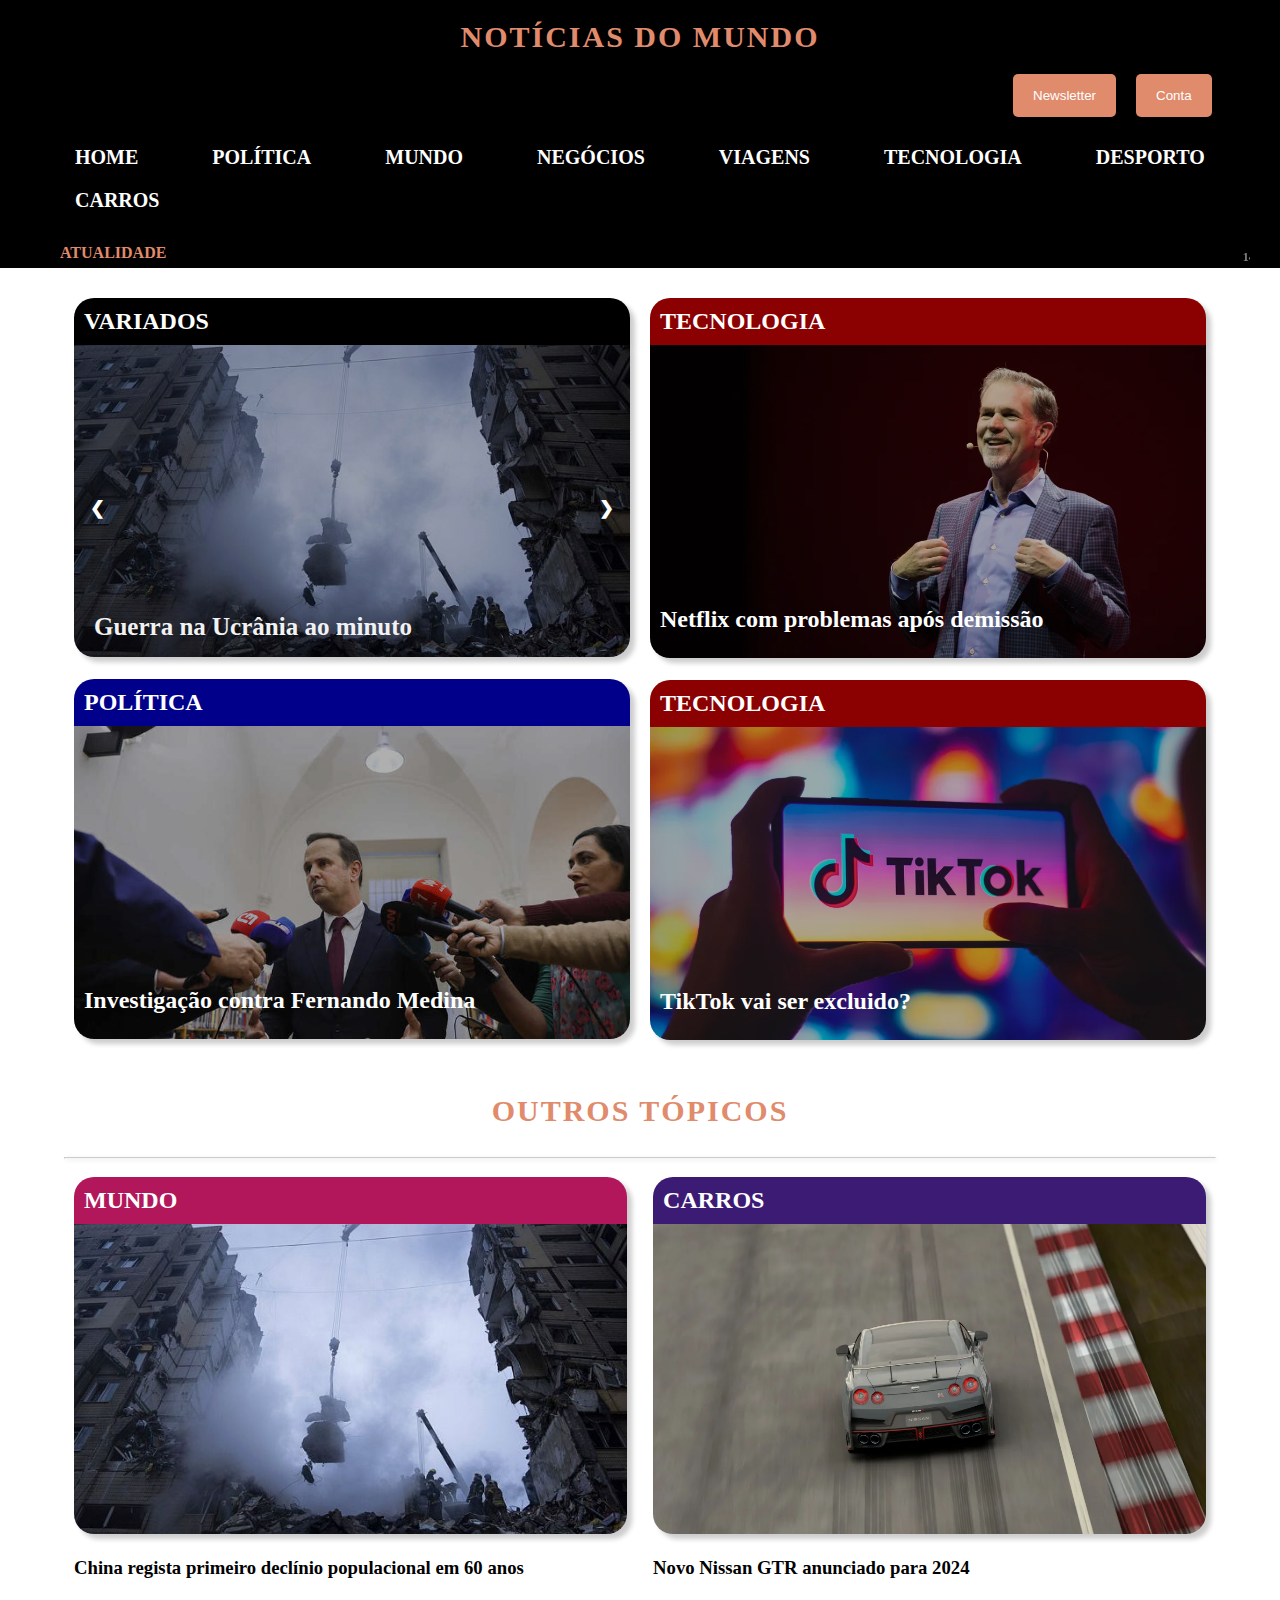
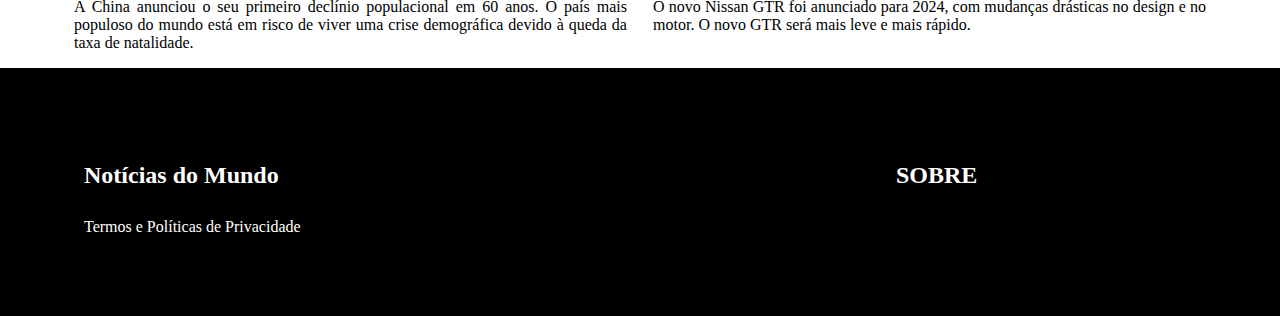
==== commit 020058ce: "mods + newsletter" ====
--- a/index.html
+++ b/index.html
@@ -17,26 +17,25 @@
       integrity="sha384-Gn5384xqQ1aoWXA+058RXPxPg6fy4IWvTNhOE263XmFcJlSAwiGgFAW/dAiS6JXm"
       crossorigin="anonymous"
     />
-    <link rel="stylesheet" type="text/css" href="css/styles.css" />
+    <link rel="stylesheet" href="css/styles.css" />
   </head>
   <body>
     <header>
       <div class="website-header">
         <h1>Notícias do Mundo</h1>
-        <div class="social-icons">
-          <i class="fab fa-facebook"></i>
-          <i class="fab fa-twitter"></i>
-          <i class="fab fa-instagram"></i>
-          <i class="fab fa-linkedin-in"></i>
-          <i class="fab fa-youtube"></i>
-        </div>
+
         <div class="container-button">
-          <input type="button" onclick="window.location.href='html/conta.html'" value="Conta">
-        </div>
+          <input
+            type="button"
+            onclick="window.location.href='html/conta.html'"
+            value="Conta"
+          />
+          <input type="button" onclick="window.location.href='html/newsletter.html'" value="Newsletter">
+        </div>
+
       </div>
 
       <nav class="navbar navbar-expand-md">
-
         <!-- Navbar links -->
         <div class="collapse navbar-collapse" id="collapsibleNavbar">
           <ul class="navbar-nav">
@@ -93,123 +92,118 @@
 
     <main>
       <article id="popular-news">
-
         <div class="lado-esquerdo">
           <div id="featured">
             <h2>VARIADOS</h2>
             <div class="slideshow-container">
-              <!-- Full-width images with number and caption text -->
               <div class="mySlides fade">
                 <div class="numbertext">1 / 3</div>
-                <a href="./html/mundo.html"><img src="imgs/mundo1.jpg" style="width: 100%" /></a>
-                
+                <a href="./html/mundo.html"
+                  ><img src="imgs/mundo1.jpg" style="width: 100%"
+                /></a>
+
                 <div class="caption-text">Guerra na Ucrânia ao minuto</div>
               </div>
-  
+
               <div class="mySlides fade">
                 <div class="numbertext">2 / 3</div>
-                <a href="./html/carros.html"><img src="imgs/gtr1.webp" style="width: 100%" /></a>
-                <div class="caption-text">Novo GTR 2024 com mudanças drásticas</div>
-              </div>
-  
+                <a href="./html/carros.html"
+                  ><img src="imgs/gtr1.webp" style="width: 100%"
+                /></a>
+                <div class="caption-text">
+                  Novo GTR 2024 com mudanças drásticas
+                </div>
+              </div>
+
               <div class="mySlides fade">
                 <div class="numbertext">3 / 3</div>
-                <a href="./html/desporto.html"><img src="imgs/felix.jpeg" style="width: 100%" /></a>
+                <a href="./html/desporto.html"
+                  ><img src="imgs/felix.jpeg" style="width: 100%"
+                /></a>
                 <div class="caption-text">João Felix com novo treinador?</div>
               </div>
-  
-              <!-- Next and previous buttons -->
               <a class="prev" onclick="plusSlides(-1)">&#10094;</a>
               <a class="next" onclick="plusSlides(1)">&#10095;</a>
             </div>
-        </div>
-
-        <div id="politica">
-          <h2>POLÍTICA</h2>
-          <section class="news">
-            <div class="news-container">
-              <a href="./html/politica.html"><img src="./imgs/politica1.jpg" alt=""/></a>
-              <p class="popular-news-text">Investigação contra Fernando Medinax</p>
-            </div>
-          </section>
-        </div>
-        </div>
-      
-
-          <div class="lado-direito">
-            <div id="tecnologia">
-              <h2>TECNOLOGIA</h2>
-              <section class="news">
-                <div class="news-container">
-                  <a href="./html/tecnologia.html"><img src="./imgs/tecnologia1.webp" alt="" /></a>
-                  <p class="popular-news-text">Netflix com problemas após demissão</p>
-                </div>
-              </section>
-             
-            </div>
-            
-            <div id="tecnologia">
-              <h2>TECNOLOGIA</h2>
-              <section class="news">
-                <div class="news-container">
-                  <a href="./html/tecnologia.html"><img src="./imgs/tecnologia2.webp" alt="" /></a>
-                  <p class="popular-news-text">TikTok vai ser excluido?</p>
-                </div>
-              </section>
-            </div>
-          </div>
-        
+          </div>
+
+          <br />
+
+          <div id="politica">
+            <h2>POLÍTICA</h2>
+            <section class="news">
+              <div class="news-container">
+                <a href="./html/politica.html"
+                  ><img src="./imgs/politica1.jpg" alt=""
+                /></a>
+                <p class="popular-news-text">
+                  Investigação contra Fernando Medina
+                </p>
+              </div>
+            </section>
+          </div>
+        </div>
+
+        <div class="lado-direito">
+          <div id="tecnologia">
+            <h2>TECNOLOGIA</h2>
+            <section class="news">
+              <div class="news-container">
+                <a href="./html/tecnologia.html"
+                  ><img src="./imgs/tecnologia1.webp" alt=""
+                /></a>
+                <p class="popular-news-text">
+                  Netflix com problemas após demissão
+                </p>
+              </div>
+            </section>
+          </div>
+
+          <br />
+
+          <div id="tecnologia">
+            <h2>TECNOLOGIA</h2>
+            <section class="news">
+              <div class="news-container">
+                <a href="./html/tecnologia.html"
+                  ><img src="./imgs/tecnologia2.webp" alt=""
+                /></a>
+                <p class="popular-news-text">TikTok vai ser excluido?</p>
+              </div>
+            </section>
+          </div>
+        </div>
       </article>
-
       <section class="more-news">
+        <h1>OUTROS TÓPICOS</h1>
+        <hr style="color: black; width: 100vw; opacity: 0.5; box-shadow: 1px 1px 5px rgba(0, 0, 0, 0.2)" />
         <div class="new-section">
           <article class="world">
             <h2>MUNDO</h2>
             <a href="html/mundo.html"><img src="./imgs/mundo1.jpg" /></a>
             <h3>China regista primeiro declínio populacional em 60 anos</h3>
-            <p>A China anunciou o seu primeiro declínio populacional em 60 anos.
-              O país mais populoso do mundo está em risco de viver uma crise 
-              demográfica devido à queda da taxa de natalidade.</p>
+            <p>
+              A China anunciou o seu primeiro declínio populacional em 60 anos.
+              O país mais populoso do mundo está em risco de viver uma crise
+              demográfica devido à queda da taxa de natalidade.
+            </p>
           </article>
           <article class="sport">
-            <h2>DESPORTO</h2>
-            <a href="html/desporto.html"><img src="./imgs/joaopedro.jpeg" /></a>
-            <h3>FC Porto e a renovação do capitão</h3>
-            <p>Há muito que se fala na vontade do clube em renovar com o seu capitão (Pepe). 
-              A proposta ainda não foi para o papel apenas e só porque depende da vontade do 
-              jogador se ainda se sente em condições de continuar a competir. Não há pressa 
-              na renovação mas esperam-se desenvolvimentos nos próximos tempos.</p>
+            <h2>CARROS</h2>
+            <a href="html/desporto.html"><img src="./imgs/gtr3.webp" /></a>
+            <h3>Novo Nissan GTR anunciado para 2024</h3>
+            <p>
+              O novo Nissan GTR foi anunciado para 2024, com mudanças drásticas
+              no design e no motor. O novo GTR será mais leve e mais rápido.
+            </p>
           </article>
         </div>
-        <!-- <aside>
-          <h4>RECENTES</h4>
-          <div class="recent-news">
-            <img src="./imgs/gtr1.webp" />
-            <p>Nissan GT-R 2024</p>
-          </div>
-          <div class="recent-news">
-            <img src="./imgs/politica1.jpg" />
-            <p>Investigação de Fernando Medina</p>
-          </div>
-          <div class="recent-news">
-            <img src="./imgs/felix.jpeg" />
-            <p>João Felix com novo treinador</p>
-          </div>
-          <div class="recent-news">
-            <img src="./imgs/negocios1.jpg" />
-            <p>Aumentos salariais na função pública</p>
-          </div>
-          <div class="recent-news">
-            <img src="./imgs/viagens1.jpeg" />
-            <p>Dubai é o destino mais popular</p>
-          </div>
-        </aside> -->
       </section>
     </main>
 
-    <footer>
-      <div class="footer-container">
-        <div class="footer-left">
+    <footer-news>
+      <div class="footer-container-news">
+        <div class="footer-left-news">
           <h2>Notícias do Mundo</h2>
           <p></p>
 
@@ -218,7 +212,7 @@
 
         <section class="about">
           <h2>SOBRE</h2>
-          <div class="social-icons-footer">
+          <div class="social-icons">
             <i class="fab fa-facebook"></i>
             <i class="fab fa-twitter"></i>
             <i class="fab fa-instagram"></i>
@@ -227,9 +221,8 @@
           </div>
         </section>
       </div>
-      <p>Copyright &copy; 2022 Direitos Reservados | Notícias do Mundo</p>
-    </footer>
-
-    <script src="js/cars.js"></script>
+    </footer-news>
+
+    <script src="js/main.js"></script>
   </body>
 </html>
--- a/css/styles.css
+++ b/css/styles.css
@@ -3,7 +3,7 @@
 }
 
 * {
-  transition: all  0.3s ease-in-out;
+  transition: all 0.3s ease-in-out;
 }
 html,
 body {
@@ -24,37 +24,43 @@
   height: 80px;
   display: flex;
   flex-wrap: wrap;
-  align-items: flex-start;
 }
 
 .website-header h1 {
-  margin: auto 0;
+  font-size: 30px;
+  margin: auto;
+  font-weight: 800;
+  text-transform: uppercase;
+  letter-spacing: 2px;
+  color: var(--colorBrown);
 }
 
 .social-icons {
-  text-align: right;
-  flex-grow: 1;
+  text-align: center;
+  font-size: 30px;
+  margin-right: 5vw;
 }
 
 .social-icons i {
-  margin: 0 7px;
+  margin: 0 10px;
   cursor: pointer;
 }
 
-.container-button{
+.container-button {
   width: 100%;
   margin-top: 10px;
+  margin-right: 3vw;
 }
 
 input[type="button"] {
   background-color: var(--colorBrown);
   color: white;
   padding: 14px 20px;
-  margin: 8px 0;
+  margin: 10px;
   border: none;
   cursor: pointer;
-  width: 80px;
-  float: right; 
+  width: auto;
+  float: right;
   border-radius: 5px;
 }
 
@@ -146,12 +152,16 @@
 #popular-news img {
   width: 100%;
   filter: brightness(0.7);
+  border-radius: 0px 0px 20px 20px;
+  box-shadow: 5px 5px 5px rgba(0, 0, 0, 0.2);
 }
 
 #popular-news h2 {
   margin: 0;
-  padding: 5px;
+  padding: 10px;
   color: #fff;
+  border-radius: 20px 20px 0px 0px;
+  box-shadow: 5px 5px 5px rgba(0, 0, 0, 0.2);
 }
 
 #featured h2 {
@@ -198,20 +208,32 @@
 
 .news-container:hover > .popular-news-text {
   bottom: 10px;
+  transform: translateX(10px) scale(1.05);
 }
 
 .more-news {
   display: flex;
   flex-wrap: wrap;
-  background-color: #000000;
   justify-content: space-around;
   color: #fff;
   padding: 0 5%;
   text-align: justify;
 }
 
+.more-news h1 {
+  width: 100%;
+  text-align: center;
+  font-size: 30px;
+  font-weight: 800;
+  text-transform: uppercase;
+  letter-spacing: 2px;
+  color: var(--colorBrown);
+}
+
 .more-news img {
   width: 100%;
+  border-radius: 0px 0px 20px 20px;
+  box-shadow: 5px 5px 5px rgba(0, 0, 0, 0.2);
 }
 
 .news-section {
@@ -221,29 +243,41 @@
   justify-content: space-between;
 }
 
-aside {
-  flex-basis: 25%;
-  padding: 10px;
-  border: 1px solid #fff;
-  margin: auto 0;
-  border-radius: 5px;
-}
-
-.world,
+.world {
+  float: left;
+  width: 48%;
+  padding: 0 10px;
+}
 .sport {
-  flex-basis: 45%;
+  float: right;
+  width: 48%;
+  padding: 0 10px;
 }
 
 .world h2 {
   background-color: #b2175b;
-  padding: 0 10px;
+  padding: 10px;
   margin: 10px 0 0 0;
+  border-radius: 20px 20px 0px 0px;
+  box-shadow: 5px 5px 5px rgba(0, 0, 0, 0.2);
+}
+
+.world p,
+h3 {
+  color: black;
 }
 
 .sport h2 {
   background-color: #3c1b75;
-  padding: 0 10px;
+  padding: 10px;
   margin: 10px 0 0 0;
+  border-radius: 20px 20px 0px 0px;
+  box-shadow: 5px 5px 5px rgba(0, 0, 0, 0.2);
+}
+
+.sport p,
+h3 {
+  color: black;
 }
 
 /* .sport img{
@@ -299,8 +333,11 @@
   color: white;
 }
 
-footer h2 {
+footer-news h2 {
   padding: 10px 0;
+}
+.about h2 {
+  margin-left: 2vw;
 }
 
 .footer-left {
@@ -326,11 +363,6 @@
 
 .footer-container-news section {
   flex-basis: 30%;
-}
-
-.social-icons-footer {
-  font-size: 37px;
-  padding: 5px;
 }
 
 footer p {
@@ -493,8 +525,8 @@
   font-weight: bold;
 }
 
-.caption-text:hover{
-  transform: translateY(-5px);
+.caption-text:hover {
+  transform: translateY(-5px) scale(1.05) translateX(10px);
 }
 
 .active,
@@ -509,11 +541,11 @@
 
 @keyframes fade {
   from {
-      opacity: 0.4;
+    opacity: 0.4;
   }
 
   to {
-      opacity: 1;
+    opacity: 1;
   }
 }
 
